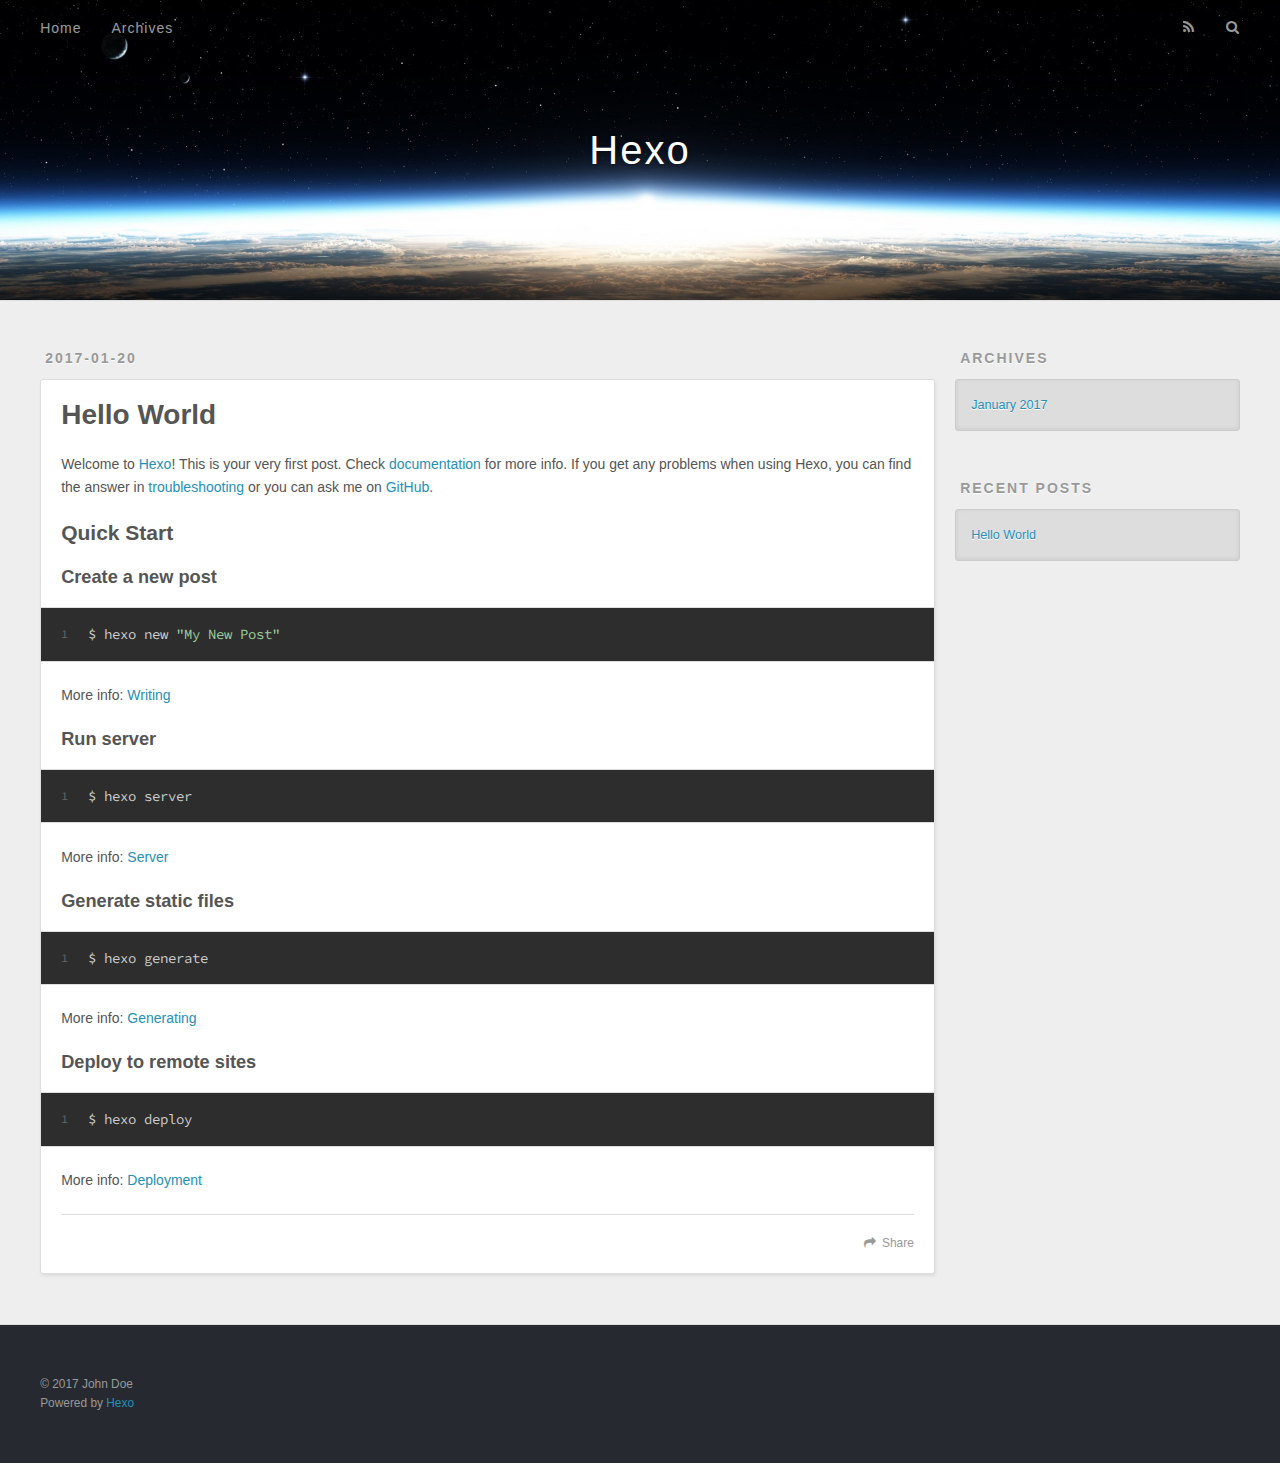
==== index.html @ fb6a8690 "Site updated: 2017-01-20 14:52:27" ====
<!DOCTYPE html>
<html>
<head>
  <meta charset="utf-8">
  
  <title>Hexo</title>
  <meta name="viewport" content="width=device-width, initial-scale=1, maximum-scale=1">
  <meta property="og:type" content="website">
<meta property="og:title" content="Hexo">
<meta property="og:url" content="http://yoursite.com/index.html">
<meta property="og:site_name" content="Hexo">
<meta name="twitter:card" content="summary">
<meta name="twitter:title" content="Hexo">
  
    <link rel="alternate" href="/atom.xml" title="Hexo" type="application/atom+xml">
  
  
    <link rel="icon" href="/favicon.png">
  
  
    <link href="//fonts.googleapis.com/css?family=Source+Code+Pro" rel="stylesheet" type="text/css">
  
  <link rel="stylesheet" href="/css/style.css">
  

</head>

<body>
  <div id="container">
    <div id="wrap">
      <header id="header">
  <div id="banner"></div>
  <div id="header-outer" class="outer">
    <div id="header-title" class="inner">
      <h1 id="logo-wrap">
        <a href="/" id="logo">Hexo</a>
      </h1>
      
    </div>
    <div id="header-inner" class="inner">
      <nav id="main-nav">
        <a id="main-nav-toggle" class="nav-icon"></a>
        
          <a class="main-nav-link" href="/">Home</a>
        
          <a class="main-nav-link" href="/archives">Archives</a>
        
      </nav>
      <nav id="sub-nav">
        
          <a id="nav-rss-link" class="nav-icon" href="/atom.xml" title="RSS Feed"></a>
        
        <a id="nav-search-btn" class="nav-icon" title="Search"></a>
      </nav>
      <div id="search-form-wrap">
        <form action="//google.com/search" method="get" accept-charset="UTF-8" class="search-form"><input type="search" name="q" results="0" class="search-form-input" placeholder="Search"><button type="submit" class="search-form-submit">&#xF002;</button><input type="hidden" name="sitesearch" value="http://yoursite.com"></form>
      </div>
    </div>
  </div>
</header>
      <div class="outer">
        <section id="main">
  
    <article id="post-hello-world" class="article article-type-post" itemscope itemprop="blogPost">
  <div class="article-meta">
    <a href="/2017/01/20/hello-world/" class="article-date">
  <time datetime="2017-01-20T06:03:12.612Z" itemprop="datePublished">2017-01-20</time>
</a>
    
  </div>
  <div class="article-inner">
    
    
      <header class="article-header">
        
  
    <h1 itemprop="name">
      <a class="article-title" href="/2017/01/20/hello-world/">Hello World</a>
    </h1>
  

      </header>
    
    <div class="article-entry" itemprop="articleBody">
      
        <p>Welcome to <a href="https://hexo.io/" target="_blank" rel="external">Hexo</a>! This is your very first post. Check <a href="https://hexo.io/docs/" target="_blank" rel="external">documentation</a> for more info. If you get any problems when using Hexo, you can find the answer in <a href="https://hexo.io/docs/troubleshooting.html" target="_blank" rel="external">troubleshooting</a> or you can ask me on <a href="https://github.com/hexojs/hexo/issues" target="_blank" rel="external">GitHub</a>.</p>
<h2 id="Quick-Start"><a href="#Quick-Start" class="headerlink" title="Quick Start"></a>Quick Start</h2><h3 id="Create-a-new-post"><a href="#Create-a-new-post" class="headerlink" title="Create a new post"></a>Create a new post</h3><figure class="highlight bash"><table><tr><td class="gutter"><pre><div class="line">1</div></pre></td><td class="code"><pre><div class="line">$ hexo new <span class="string">"My New Post"</span></div></pre></td></tr></table></figure>
<p>More info: <a href="https://hexo.io/docs/writing.html" target="_blank" rel="external">Writing</a></p>
<h3 id="Run-server"><a href="#Run-server" class="headerlink" title="Run server"></a>Run server</h3><figure class="highlight bash"><table><tr><td class="gutter"><pre><div class="line">1</div></pre></td><td class="code"><pre><div class="line">$ hexo server</div></pre></td></tr></table></figure>
<p>More info: <a href="https://hexo.io/docs/server.html" target="_blank" rel="external">Server</a></p>
<h3 id="Generate-static-files"><a href="#Generate-static-files" class="headerlink" title="Generate static files"></a>Generate static files</h3><figure class="highlight bash"><table><tr><td class="gutter"><pre><div class="line">1</div></pre></td><td class="code"><pre><div class="line">$ hexo generate</div></pre></td></tr></table></figure>
<p>More info: <a href="https://hexo.io/docs/generating.html" target="_blank" rel="external">Generating</a></p>
<h3 id="Deploy-to-remote-sites"><a href="#Deploy-to-remote-sites" class="headerlink" title="Deploy to remote sites"></a>Deploy to remote sites</h3><figure class="highlight bash"><table><tr><td class="gutter"><pre><div class="line">1</div></pre></td><td class="code"><pre><div class="line">$ hexo deploy</div></pre></td></tr></table></figure>
<p>More info: <a href="https://hexo.io/docs/deployment.html" target="_blank" rel="external">Deployment</a></p>

      
    </div>
    <footer class="article-footer">
      <a data-url="http://yoursite.com/2017/01/20/hello-world/" data-id="ciy5ej1p80000dcur8vrrbcws" class="article-share-link">Share</a>
      
      
    </footer>
  </div>
  
</article>


  

</section>
        
          <aside id="sidebar">
  
    

  
    

  
    
  
    
  <div class="widget-wrap">
    <h3 class="widget-title">Archives</h3>
    <div class="widget">
      <ul class="archive-list"><li class="archive-list-item"><a class="archive-list-link" href="/archives/2017/01/">January 2017</a></li></ul>
    </div>
  </div>


  
    
  <div class="widget-wrap">
    <h3 class="widget-title">Recent Posts</h3>
    <div class="widget">
      <ul>
        
          <li>
            <a href="/2017/01/20/hello-world/">Hello World</a>
          </li>
        
      </ul>
    </div>
  </div>

  
</aside>
        
      </div>
      <footer id="footer">
  
  <div class="outer">
    <div id="footer-info" class="inner">
      &copy; 2017 John Doe<br>
      Powered by <a href="http://hexo.io/" target="_blank">Hexo</a>
    </div>
  </div>
</footer>
    </div>
    <nav id="mobile-nav">
  
    <a href="/" class="mobile-nav-link">Home</a>
  
    <a href="/archives" class="mobile-nav-link">Archives</a>
  
</nav>
    

<script src="//ajax.googleapis.com/ajax/libs/jquery/2.0.3/jquery.min.js"></script>


  <link rel="stylesheet" href="/fancybox/jquery.fancybox.css">
  <script src="/fancybox/jquery.fancybox.pack.js"></script>


<script src="/js/script.js"></script>

  </div>
</body>
</html>
---- css/style.css ----
body {
  width: 100%;
}
body:before,
body:after {
  content: "";
  display: table;
}
body:after {
  clear: both;
}
html,
body,
div,
span,
applet,
object,
iframe,
h1,
h2,
h3,
h4,
h5,
h6,
p,
blockquote,
pre,
a,
abbr,
acronym,
address,
big,
cite,
code,
del,
dfn,
em,
img,
ins,
kbd,
q,
s,
samp,
small,
strike,
strong,
sub,
sup,
tt,
var,
dl,
dt,
dd,
ol,
ul,
li,
fieldset,
form,
label,
legend,
table,
caption,
tbody,
tfoot,
thead,
tr,
th,
td {
  margin: 0;
  padding: 0;
  border: 0;
  outline: 0;
  font-weight: inherit;
  font-style: inherit;
  font-family: inherit;
  font-size: 100%;
  vertical-align: baseline;
}
body {
  line-height: 1;
  color: #000;
  background: #fff;
}
ol,
ul {
  list-style: none;
}
table {
  border-collapse: separate;
  border-spacing: 0;
  vertical-align: middle;
}
caption,
th,
td {
  text-align: left;
  font-weight: normal;
  vertical-align: middle;
}
a img {
  border: none;
}
input,
button {
  margin: 0;
  padding: 0;
}
input::-moz-focus-inner,
button::-moz-focus-inner {
  border: 0;
  padding: 0;
}
@font-face {
  font-family: FontAwesome;
  font-style: normal;
  font-weight: normal;
  src: url("fonts/fontawesome-webfont.eot?v=#4.0.3");
  src: url("fonts/fontawesome-webfont.eot?#iefix&v=#4.0.3") format("embedded-opentype"), url("fonts/fontawesome-webfont.woff?v=#4.0.3") format("woff"), url("fonts/fontawesome-webfont.ttf?v=#4.0.3") format("truetype"), url("fonts/fontawesome-webfont.svg#fontawesomeregular?v=#4.0.3") format("svg");
}
html,
body,
#container {
  height: 100%;
}
body {
  background: #eee;
  font: 14px "Helvetica Neue", Helvetica, Arial, sans-serif;
  -webkit-text-size-adjust: 100%;
}
.outer {
  max-width: 1220px;
  margin: 0 auto;
  padding: 0 20px;
}
.outer:before,
.outer:after {
  content: "";
  display: table;
}
.outer:after {
  clear: both;
}
.inner {
  display: inline;
  float: left;
  width: 98.33333333333333%;
  margin: 0 0.833333333333333%;
}
.left,
.alignleft {
  float: left;
}
.right,
.alignright {
  float: right;
}
.clear {
  clear: both;
}
#container {
  position: relative;
}
.mobile-nav-on {
  overflow: hidden;
}
#wrap {
  height: 100%;
  width: 100%;
  position: absolute;
  top: 0;
  left: 0;
  -webkit-transition: 0.2s ease-out;
  -moz-transition: 0.2s ease-out;
  -ms-transition: 0.2s ease-out;
  transition: 0.2s ease-out;
  z-index: 1;
  background: #eee;
}
.mobile-nav-on #wrap {
  left: 280px;
}
@media screen and (min-width: 768px) {
  #main {
    display: inline;
    float: left;
    width: 73.33333333333333%;
    margin: 0 0.833333333333333%;
  }
}
.article-date,
.article-category-link,
.archive-year,
.widget-title {
  text-decoration: none;
  text-transform: uppercase;
  letter-spacing: 2px;
  color: #999;
  margin-bottom: 1em;
  margin-left: 5px;
  line-height: 1em;
  text-shadow: 0 1px #fff;
  font-weight: bold;
}
.article-inner,
.archive-article-inner {
  background: #fff;
  -webkit-box-shadow: 1px 2px 3px #ddd;
  box-shadow: 1px 2px 3px #ddd;
  border: 1px solid #ddd;
  border-radius: 3px;
}
.article-entry h1,
.widget h1 {
  font-size: 2em;
}
.article-entry h2,
.widget h2 {
  font-size: 1.5em;
}
.article-entry h3,
.widget h3 {
  font-size: 1.3em;
}
.article-entry h4,
.widget h4 {
  font-size: 1.2em;
}
.article-entry h5,
.widget h5 {
  font-size: 1em;
}
.article-entry h6,
.widget h6 {
  font-size: 1em;
  color: #999;
}
.article-entry hr,
.widget hr {
  border: 1px dashed #ddd;
}
.article-entry strong,
.widget strong {
  font-weight: bold;
}
.article-entry em,
.widget em,
.article-entry cite,
.widget cite {
  font-style: italic;
}
.article-entry sup,
.widget sup,
.article-entry sub,
.widget sub {
  font-size: 0.75em;
  line-height: 0;
  position: relative;
  vertical-align: baseline;
}
.article-entry sup,
.widget sup {
  top: -0.5em;
}
.article-entry sub,
.widget sub {
  bottom: -0.2em;
}
.article-entry small,
.widget small {
  font-size: 0.85em;
}
.article-entry acronym,
.widget acronym,
.article-entry abbr,
.widget abbr {
  border-bottom: 1px dotted;
}
.article-entry ul,
.widget ul,
.article-entry ol,
.widget ol,
.article-entry dl,
.widget dl {
  margin: 0 20px;
  line-height: 1.6em;
}
.article-entry ul ul,
.widget ul ul,
.article-entry ol ul,
.widget ol ul,
.article-entry ul ol,
.widget ul ol,
.article-entry ol ol,
.widget ol ol {
  margin-top: 0;
  margin-bottom: 0;
}
.article-entry ul,
.widget ul {
  list-style: disc;
}
.article-entry ol,
.widget ol {
  list-style: decimal;
}
.article-entry dt,
.widget dt {
  font-weight: bold;
}
#header {
  height: 300px;
  position: relative;
  border-bottom: 1px solid #ddd;
}
#header:before,
#header:after {
  content: "";
  position: absolute;
  left: 0;
  right: 0;
  height: 40px;
}
#header:before {
  top: 0;
  background: -webkit-linear-gradient(rgba(0,0,0,0.2), transparent);
  background: -moz-linear-gradient(rgba(0,0,0,0.2), transparent);
  background: -ms-linear-gradient(rgba(0,0,0,0.2), transparent);
  background: linear-gradient(rgba(0,0,0,0.2), transparent);
}
#header:after {
  bottom: 0;
  background: -webkit-linear-gradient(transparent, rgba(0,0,0,0.2));
  background: -moz-linear-gradient(transparent, rgba(0,0,0,0.2));
  background: -ms-linear-gradient(transparent, rgba(0,0,0,0.2));
  background: linear-gradient(transparent, rgba(0,0,0,0.2));
}
#header-outer {
  height: 100%;
  position: relative;
}
#header-inner {
  position: relative;
  overflow: hidden;
}
#banner {
  position: absolute;
  top: 0;
  left: 0;
  width: 100%;
  height: 100%;
  background: url("images/banner.jpg") center #000;
  -webkit-background-size: cover;
  -moz-background-size: cover;
  background-size: cover;
  z-index: -1;
}
#header-title {
  text-align: center;
  height: 40px;
  position: absolute;
  top: 50%;
  left: 0;
  margin-top: -20px;
}
#logo,
#subtitle {
  text-decoration: none;
  color: #fff;
  font-weight: 300;
  text-shadow: 0 1px 4px rgba(0,0,0,0.3);
}
#logo {
  font-size: 40px;
  line-height: 40px;
  letter-spacing: 2px;
}
#subtitle {
  font-size: 16px;
  line-height: 16px;
  letter-spacing: 1px;
}
#subtitle-wrap {
  margin-top: 16px;
}
#main-nav {
  float: left;
  margin-left: -15px;
}
.nav-icon,
.main-nav-link {
  float: left;
  color: #fff;
  opacity: 0.6;
  text-decoration: none;
  text-shadow: 0 1px rgba(0,0,0,0.2);
  -webkit-transition: opacity 0.2s;
  -moz-transition: opacity 0.2s;
  -ms-transition: opacity 0.2s;
  transition: opacity 0.2s;
  display: block;
  padding: 20px 15px;
}
.nav-icon:hover,
.main-nav-link:hover {
  opacity: 1;
}
.nav-icon {
  font-family: FontAwesome;
  text-align: center;
  font-size: 14px;
  width: 14px;
  height: 14px;
  padding: 20px 15px;
  position: relative;
  cursor: pointer;
}
.main-nav-link {
  font-weight: 300;
  letter-spacing: 1px;
}
@media screen and (max-width: 479px) {
  .main-nav-link {
    display: none;
  }
}
#main-nav-toggle {
  display: none;
}
#main-nav-toggle:before {
  content: "\f0c9";
}
@media screen and (max-width: 479px) {
  #main-nav-toggle {
    display: block;
  }
}
#sub-nav {
  float: right;
  margin-right: -15px;
}
#nav-rss-link:before {
  content: "\f09e";
}
#nav-search-btn:before {
  content: "\f002";
}
#search-form-wrap {
  position: absolute;
  top: 15px;
  width: 150px;
  height: 30px;
  right: -150px;
  opacity: 0;
  -webkit-transition: 0.2s ease-out;
  -moz-transition: 0.2s ease-out;
  -ms-transition: 0.2s ease-out;
  transition: 0.2s ease-out;
}
#search-form-wrap.on {
  opacity: 1;
  right: 0;
}
@media screen and (max-width: 479px) {
  #search-form-wrap {
    width: 100%;
    right: -100%;
  }
}
.search-form {
  position: absolute;
  top: 0;
  left: 0;
  right: 0;
  background: #fff;
  padding: 5px 15px;
  border-radius: 15px;
  -webkit-box-shadow: 0 0 10px rgba(0,0,0,0.3);
  box-shadow: 0 0 10px rgba(0,0,0,0.3);
}
.search-form-input {
  border: none;
  background: none;
  color: #555;
  width: 100%;
  font: 13px "Helvetica Neue", Helvetica, Arial, sans-serif;
  outline: none;
}
.search-form-input::-webkit-search-results-decoration,
.search-form-input::-webkit-search-cancel-button {
  -webkit-appearance: none;
}
.search-form-submit {
  position: absolute;
  top: 50%;
  right: 10px;
  margin-top: -7px;
  font: 13px FontAwesome;
  border: none;
  background: none;
  color: #bbb;
  cursor: pointer;
}
.search-form-submit:hover,
.search-form-submit:focus {
  color: #777;
}
.article {
  margin: 50px 0;
}
.article-inner {
  overflow: hidden;
}
.article-meta:before,
.article-meta:after {
  content: "";
  display: table;
}
.article-meta:after {
  clear: both;
}
.article-date {
  float: left;
}
.article-category {
  float: left;
  line-height: 1em;
  color: #ccc;
  text-shadow: 0 1px #fff;
  margin-left: 8px;
}
.article-category:before {
  content: "\2022";
}
.article-category-link {
  margin: 0 12px 1em;
}
.article-header {
  padding: 20px 20px 0;
}
.article-title {
  text-decoration: none;
  font-size: 2em;
  font-weight: bold;
  color: #555;
  line-height: 1.1em;
  -webkit-transition: color 0.2s;
  -moz-transition: color 0.2s;
  -ms-transition: color 0.2s;
  transition: color 0.2s;
}
a.article-title:hover {
  color: #258fb8;
}
.article-entry {
  color: #555;
  padding: 0 20px;
}
.article-entry:before,
.article-entry:after {
  content: "";
  display: table;
}
.article-entry:after {
  clear: both;
}
.article-entry p,
.article-entry table {
  line-height: 1.6em;
  margin: 1.6em 0;
}
.article-entry h1,
.article-entry h2,
.article-entry h3,
.article-entry h4,
.article-entry h5,
.article-entry h6 {
  font-weight: bold;
}
.article-entry h1,
.article-entry h2,
.article-entry h3,
.article-entry h4,
.article-entry h5,
.article-entry h6 {
  line-height: 1.1em;
  margin: 1.1em 0;
}
.article-entry a {
  color: #258fb8;
  text-decoration: none;
}
.article-entry a:hover {
  text-decoration: underline;
}
.article-entry ul,
.article-entry ol,
.article-entry dl {
  margin-top: 1.6em;
  margin-bottom: 1.6em;
}
.article-entry img,
.article-entry video {
  max-width: 100%;
  height: auto;
  display: block;
  margin: auto;
}
.article-entry iframe {
  border: none;
}
.article-entry table {
  width: 100%;
  border-collapse: collapse;
  border-spacing: 0;
}
.article-entry th {
  font-weight: bold;
  border-bottom: 3px solid #ddd;
  padding-bottom: 0.5em;
}
.article-entry td {
  border-bottom: 1px solid #ddd;
  padding: 10px 0;
}
.article-entry blockquote {
  font-family: Georgia, "Times New Roman", serif;
  font-size: 1.4em;
  margin: 1.6em 20px;
  text-align: center;
}
.article-entry blockquote footer {
  font-size: 14px;
  margin: 1.6em 0;
  font-family: "Helvetica Neue", Helvetica, Arial, sans-serif;
}
.article-entry blockquote footer cite:before {
  content: "—";
  padding: 0 0.5em;
}
.article-entry .pullquote {
  text-align: left;
  width: 45%;
  margin: 0;
}
.article-entry .pullquote.left {
  margin-left: 0.5em;
  margin-right: 1em;
}
.article-entry .pullquote.right {
  margin-right: 0.5em;
  margin-left: 1em;
}
.article-entry .caption {
  color: #999;
  display: block;
  font-size: 0.9em;
  margin-top: 0.5em;
  position: relative;
  text-align: center;
}
.article-entry .video-container {
  position: relative;
  padding-top: 56.25%;
  height: 0;
  overflow: hidden;
}
.article-entry .video-container iframe,
.article-entry .video-container object,
.article-entry .video-container embed {
  position: absolute;
  top: 0;
  left: 0;
  width: 100%;
  height: 100%;
  margin-top: 0;
}
.article-more-link a {
  display: inline-block;
  line-height: 1em;
  padding: 6px 15px;
  border-radius: 15px;
  background: #eee;
  color: #999;
  text-shadow: 0 1px #fff;
  text-decoration: none;
}
.article-more-link a:hover {
  background: #258fb8;
  color: #fff;
  text-decoration: none;
  text-shadow: 0 1px #1e7293;
}
.article-footer {
  font-size: 0.85em;
  line-height: 1.6em;
  border-top: 1px solid #ddd;
  padding-top: 1.6em;
  margin: 0 20px 20px;
}
.article-footer:before,
.article-footer:after {
  content: "";
  display: table;
}
.article-footer:after {
  clear: both;
}
.article-footer a {
  color: #999;
  text-decoration: none;
}
.article-footer a:hover {
  color: #555;
}
.article-tag-list-item {
  float: left;
  margin-right: 10px;
}
.article-tag-list-link:before {
  content: "#";
}
.article-comment-link {
  float: right;
}
.article-comment-link:before {
  content: "\f075";
  font-family: FontAwesome;
  padding-right: 8px;
}
.article-share-link {
  cursor: pointer;
  float: right;
  margin-left: 20px;
}
.article-share-link:before {
  content: "\f064";
  font-family: FontAwesome;
  padding-right: 6px;
}
#article-nav {
  position: relative;
}
#article-nav:before,
#article-nav:after {
  content: "";
  display: table;
}
#article-nav:after {
  clear: both;
}
@media screen and (min-width: 768px) {
  #article-nav {
    margin: 50px 0;
  }
  #article-nav:before {
    width: 8px;
    height: 8px;
    position: absolute;
    top: 50%;
    left: 50%;
    margin-top: -4px;
    margin-left: -4px;
    content: "";
    border-radius: 50%;
    background: #ddd;
    -webkit-box-shadow: 0 1px 2px #fff;
    box-shadow: 0 1px 2px #fff;
  }
}
.article-nav-link-wrap {
  text-decoration: none;
  text-shadow: 0 1px #fff;
  color: #999;
  -webkit-box-sizing: border-box;
  -moz-box-sizing: border-box;
  box-sizing: border-box;
  margin-top: 50px;
  text-align: center;
  display: block;
}
.article-nav-link-wrap:hover {
  color: #555;
}
@media screen and (min-width: 768px) {
  .article-nav-link-wrap {
    width: 50%;
    margin-top: 0;
  }
}
@media screen and (min-width: 768px) {
  #article-nav-newer {
    float: left;
    text-align: right;
    padding-right: 20px;
  }
}
@media screen and (min-width: 768px) {
  #article-nav-older {
    float: right;
    text-align: left;
    padding-left: 20px;
  }
}
.article-nav-caption {
  text-transform: uppercase;
  letter-spacing: 2px;
  color: #ddd;
  line-height: 1em;
  font-weight: bold;
}
#article-nav-newer .article-nav-caption {
  margin-right: -2px;
}
.article-nav-title {
  font-size: 0.85em;
  line-height: 1.6em;
  margin-top: 0.5em;
}
.article-share-box {
  position: absolute;
  display: none;
  background: #fff;
  -webkit-box-shadow: 1px 2px 10px rgba(0,0,0,0.2);
  box-shadow: 1px 2px 10px rgba(0,0,0,0.2);
  border-radius: 3px;
  margin-left: -145px;
  overflow: hidden;
  z-index: 1;
}
.article-share-box.on {
  display: block;
}
.article-share-input {
  width: 100%;
  background: none;
  -webkit-box-sizing: border-box;
  -moz-box-sizing: border-box;
  box-sizing: border-box;
  font: 14px "Helvetica Neue", Helvetica, Arial, sans-serif;
  padding: 0 15px;
  color: #555;
  outline: none;
  border: 1px solid #ddd;
  border-radius: 3px 3px 0 0;
  height: 36px;
  line-height: 36px;
}
.article-share-links {
  background: #eee;
}
.article-share-links:before,
.article-share-links:after {
  content: "";
  display: table;
}
.article-share-links:after {
  clear: both;
}
.article-share-twitter,
.article-share-facebook,
.article-share-pinterest,
.article-share-google {
  width: 50px;
  height: 36px;
  display: block;
  float: left;
  position: relative;
  color: #999;
  text-shadow: 0 1px #fff;
}
.article-share-twitter:before,
.article-share-facebook:before,
.article-share-pinterest:before,
.article-share-google:before {
  font-size: 20px;
  font-family: FontAwesome;
  width: 20px;
  height: 20px;
  position: absolute;
  top: 50%;
  left: 50%;
  margin-top: -10px;
  margin-left: -10px;
  text-align: center;
}
.article-share-twitter:hover,
.article-share-facebook:hover,
.article-share-pinterest:hover,
.article-share-google:hover {
  color: #fff;
}
.article-share-twitter:before {
  content: "\f099";
}
.article-share-twitter:hover {
  background: #00aced;
  text-shadow: 0 1px #008abe;
}
.article-share-facebook:before {
  content: "\f09a";
}
.article-share-facebook:hover {
  background: #3b5998;
  text-shadow: 0 1px #2f477a;
}
.article-share-pinterest:before {
  content: "\f0d2";
}
.article-share-pinterest:hover {
  background: #cb2027;
  text-shadow: 0 1px #a21a1f;
}
.article-share-google:before {
  content: "\f0d5";
}
.article-share-google:hover {
  background: #dd4b39;
  text-shadow: 0 1px #be3221;
}
.article-gallery {
  background: #000;
  position: relative;
}
.article-gallery-photos {
  position: relative;
  overflow: hidden;
}
.article-gallery-img {
  display: none;
  max-width: 100%;
}
.article-gallery-img:first-child {
  display: block;
}
.article-gallery-img.loaded {
  position: absolute;
  display: block;
}
.article-gallery-img img {
  display: block;
  max-width: 100%;
  margin: 0 auto;
}
#comments {
  background: #fff;
  -webkit-box-shadow: 1px 2px 3px #ddd;
  box-shadow: 1px 2px 3px #ddd;
  padding: 20px;
  border: 1px solid #ddd;
  border-radius: 3px;
  margin: 50px 0;
}
#comments a {
  color: #258fb8;
}
.archives-wrap {
  margin: 50px 0;
}
.archives:before,
.archives:after {
  content: "";
  display: table;
}
.archives:after {
  clear: both;
}
.archive-year-wrap {
  margin-bottom: 1em;
}
.archives {
  -webkit-column-gap: 10px;
  -moz-column-gap: 10px;
  column-gap: 10px;
}
@media screen and (min-width: 480px) and (max-width: 767px) {
  .archives {
    -webkit-column-count: 2;
    -moz-column-count: 2;
    column-count: 2;
  }
}
@media screen and (min-width: 768px) {
  .archives {
    -webkit-column-count: 3;
    -moz-column-count: 3;
    column-count: 3;
  }
}
.archive-article {
  -webkit-column-break-inside: avoid;
  page-break-inside: avoid;
  overflow: hidden;
  break-inside: avoid-column;
}
.archive-article-inner {
  padding: 10px;
  margin-bottom: 15px;
}
.archive-article-title {
  text-decoration: none;
  font-weight: bold;
  color: #555;
  -webkit-transition: color 0.2s;
  -moz-transition: color 0.2s;
  -ms-transition: color 0.2s;
  transition: color 0.2s;
  line-height: 1.6em;
}
.archive-article-title:hover {
  color: #258fb8;
}
.archive-article-footer {
  margin-top: 1em;
}
.archive-article-date {
  color: #999;
  text-decoration: none;
  font-size: 0.85em;
  line-height: 1em;
  margin-bottom: 0.5em;
  display: block;
}
#page-nav {
  margin: 50px auto;
  background: #fff;
  -webkit-box-shadow: 1px 2px 3px #ddd;
  box-shadow: 1px 2px 3px #ddd;
  border: 1px solid #ddd;
  border-radius: 3px;
  text-align: center;
  color: #999;
  overflow: hidden;
}
#page-nav:before,
#page-nav:after {
  content: "";
  display: table;
}
#page-nav:after {
  clear: both;
}
#page-nav a,
#page-nav span {
  padding: 10px 20px;
  line-height: 1;
  height: 2ex;
}
#page-nav a {
  color: #999;
  text-decoration: none;
}
#page-nav a:hover {
  background: #999;
  color: #fff;
}
#page-nav .prev {
  float: left;
}
#page-nav .next {
  float: right;
}
#page-nav .page-number {
  display: inline-block;
}
@media screen and (max-width: 479px) {
  #page-nav .page-number {
    display: none;
  }
}
#page-nav .current {
  color: #555;
  font-weight: bold;
}
#page-nav .space {
  color: #ddd;
}
#footer {
  background: #262a30;
  padding: 50px 0;
  border-top: 1px solid #ddd;
  color: #999;
}
#footer a {
  color: #258fb8;
  text-decoration: none;
}
#footer a:hover {
  text-decoration: underline;
}
#footer-info {
  line-height: 1.6em;
  font-size: 0.85em;
}
.article-entry pre,
.article-entry .highlight {
  background: #2d2d2d;
  margin: 0 -20px;
  padding: 15px 20px;
  border-style: solid;
  border-color: #ddd;
  border-width: 1px 0;
  overflow: auto;
  color: #ccc;
  line-height: 22.400000000000002px;
}
.article-entry .highlight .gutter pre,
.article-entry .gist .gist-file .gist-data .line-numbers {
  color: #666;
  font-size: 0.85em;
}
.article-entry pre,
.article-entry code {
  font-family: "Source Code Pro", Consolas, Monaco, Menlo, Consolas, monospace;
}
.article-entry code {
  background: #eee;
  text-shadow: 0 1px #fff;
  padding: 0 0.3em;
}
.article-entry pre code {
  background: none;
  text-shadow: none;
  padding: 0;
}
.article-entry .highlight pre {
  border: none;
  margin: 0;
  padding: 0;
}
.article-entry .highlight table {
  margin: 0;
  width: auto;
}
.article-entry .highlight td {
  border: none;
  padding: 0;
}
.article-entry .highlight figcaption {
  font-size: 0.85em;
  color: #999;
  line-height: 1em;
  margin-bottom: 1em;
}
.article-entry .highlight figcaption:before,
.article-entry .highlight figcaption:after {
  content: "";
  display: table;
}
.article-entry .highlight figcaption:after {
  clear: both;
}
.article-entry .highlight figcaption a {
  float: right;
}
.article-entry .highlight .gutter pre {
  text-align: right;
  padding-right: 20px;
}
.article-entry .highlight .line {
  height: 22.400000000000002px;
}
.article-entry .highlight .line.marked {
  background: #515151;
}
.article-entry .gist {
  margin: 0 -20px;
  border-style: solid;
  border-color: #ddd;
  border-width: 1px 0;
  background: #2d2d2d;
  padding: 15px 20px 15px 0;
}
.article-entry .gist .gist-file {
  border: none;
  font-family: "Source Code Pro", Consolas, Monaco, Menlo, Consolas, monospace;
  margin: 0;
}
.article-entry .gist .gist-file .gist-data {
  background: none;
  border: none;
}
.article-entry .gist .gist-file .gist-data .line-numbers {
  background: none;
  border: none;
  padding: 0 20px 0 0;
}
.article-entry .gist .gist-file .gist-data .line-data {
  padding: 0 !important;
}
.article-entry .gist .gist-file .highlight {
  margin: 0;
  padding: 0;
  border: none;
}
.article-entry .gist .gist-file .gist-meta {
  background: #2d2d2d;
  color: #999;
  font: 0.85em "Helvetica Neue", Helvetica, Arial, sans-serif;
  text-shadow: 0 0;
  padding: 0;
  margin-top: 1em;
  margin-left: 20px;
}
.article-entry .gist .gist-file .gist-meta a {
  color: #258fb8;
  font-weight: normal;
}
.article-entry .gist .gist-file .gist-meta a:hover {
  text-decoration: underline;
}
pre .comment,
pre .title {
  color: #999;
}
pre .variable,
pre .attribute,
pre .tag,
pre .regexp,
pre .ruby .constant,
pre .xml .tag .title,
pre .xml .pi,
pre .xml .doctype,
pre .html .doctype,
pre .css .id,
pre .css .class,
pre .css .pseudo {
  color: #f2777a;
}
pre .number,
pre .preprocessor,
pre .built_in,
pre .literal,
pre .params,
pre .constant {
  color: #f99157;
}
pre .class,
pre .ruby .class .title,
pre .css .rules .attribute {
  color: #9c9;
}
pre .string,
pre .value,
pre .inheritance,
pre .header,
pre .ruby .symbol,
pre .xml .cdata {
  color: #9c9;
}
pre .css .hexcolor {
  color: #6cc;
}
pre .function,
pre .python .decorator,
pre .python .title,
pre .ruby .function .title,
pre .ruby .title .keyword,
pre .perl .sub,
pre .javascript .title,
pre .coffeescript .title {
  color: #69c;
}
pre .keyword,
pre .javascript .function {
  color: #c9c;
}
@media screen and (max-width: 479px) {
  #mobile-nav {
    position: absolute;
    top: 0;
    left: 0;
    width: 280px;
    height: 100%;
    background: #191919;
    border-right: 1px solid #fff;
  }
}
@media screen and (max-width: 479px) {
  .mobile-nav-link {
    display: block;
    color: #999;
    text-decoration: none;
    padding: 15px 20px;
    font-weight: bold;
  }
  .mobile-nav-link:hover {
    color: #fff;
  }
}
@media screen and (min-width: 768px) {
  #sidebar {
    display: inline;
    float: left;
    width: 23.333333333333332%;
    margin: 0 0.833333333333333%;
  }
}
.widget-wrap {
  margin: 50px 0;
}
.widget {
  color: #777;
  text-shadow: 0 1px #fff;
  background: #ddd;
  -webkit-box-shadow: 0 -1px 4px #ccc inset;
  box-shadow: 0 -1px 4px #ccc inset;
  border: 1px solid #ccc;
  padding: 15px;
  border-radius: 3px;
}
.widget a {
  color: #258fb8;
  text-decoration: none;
}
.widget a:hover {
  text-decoration: underline;
}
.widget ul ul,
.widget ol ul,
.widget dl ul,
.widget ul ol,
.widget ol ol,
.widget dl ol,
.widget ul dl,
.widget ol dl,
.widget dl dl {
  margin-left: 15px;
  list-style: disc;
}
.widget {
  line-height: 1.6em;
  word-wrap: break-word;
  font-size: 0.9em;
}
.widget ul,
.widget ol {
  list-style: none;
  margin: 0;
}
.widget ul ul,
.widget ol ul,
.widget ul ol,
.widget ol ol {
  margin: 0 20px;
}
.widget ul ul,
.widget ol ul {
  list-style: disc;
}
.widget ul ol,
.widget ol ol {
  list-style: decimal;
}
.category-list-count,
.tag-list-count,
.archive-list-count {
  padding-left: 5px;
  color: #999;
  font-size: 0.85em;
}
.category-list-count:before,
.tag-list-count:before,
.archive-list-count:before {
  content: "(";
}
.category-list-count:after,
.tag-list-count:after,
.archive-list-count:after {
  content: ")";
}
.tagcloud a {
  margin-right: 5px;
  display: inline-block;
}
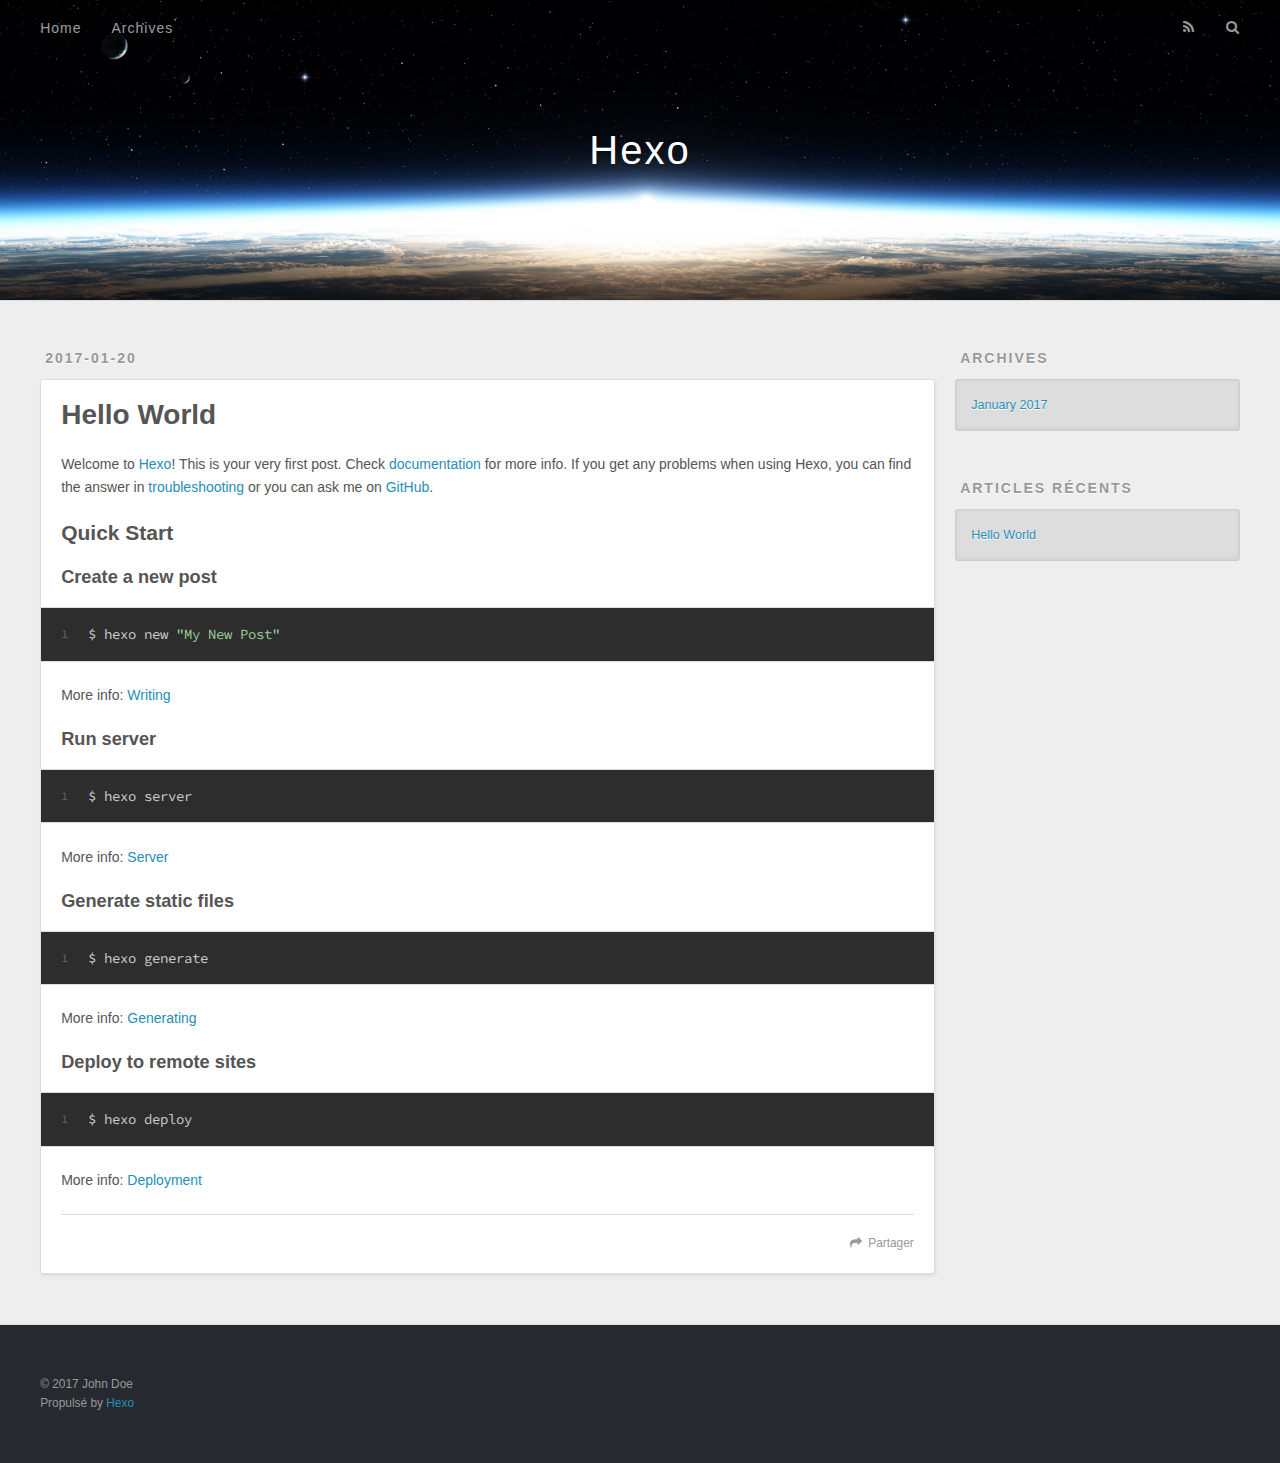
==== commit ee660955: "Site updated: 2017-01-20 14:55:27" ====
--- a/index.html
+++ b/index.html
@@ -48,9 +48,9 @@
       </nav>
       <nav id="sub-nav">
         
-          <a id="nav-rss-link" class="nav-icon" href="/atom.xml" title="RSS Feed"></a>
+          <a id="nav-rss-link" class="nav-icon" href="/atom.xml" title="Flux RSS"></a>
         
-        <a id="nav-search-btn" class="nav-icon" title="Search"></a>
+        <a id="nav-search-btn" class="nav-icon" title="Rechercher"></a>
       </nav>
       <div id="search-form-wrap">
         <form action="//google.com/search" method="get" accept-charset="UTF-8" class="search-form"><input type="search" name="q" results="0" class="search-form-input" placeholder="Search"><button type="submit" class="search-form-submit">&#xF002;</button><input type="hidden" name="sitesearch" value="http://yoursite.com"></form>
@@ -96,7 +96,7 @@
       
     </div>
     <footer class="article-footer">
-      <a data-url="http://yoursite.com/2017/01/20/hello-world/" data-id="ciy5ej1p80000dcur8vrrbcws" class="article-share-link">Share</a>
+      <a data-url="http://yoursite.com/2017/01/20/hello-world/" data-id="ciy5ej1p80000dcur8vrrbcws" class="article-share-link">Partager</a>
       
       
     </footer>
@@ -131,7 +131,7 @@
   
     
   <div class="widget-wrap">
-    <h3 class="widget-title">Recent Posts</h3>
+    <h3 class="widget-title">Articles récents</h3>
     <div class="widget">
       <ul>
         
@@ -152,7 +152,7 @@
   <div class="outer">
     <div id="footer-info" class="inner">
       &copy; 2017 John Doe<br>
-      Powered by <a href="http://hexo.io/" target="_blank">Hexo</a>
+      Propulsé by <a href="http://hexo.io/" target="_blank">Hexo</a>
     </div>
   </div>
 </footer>
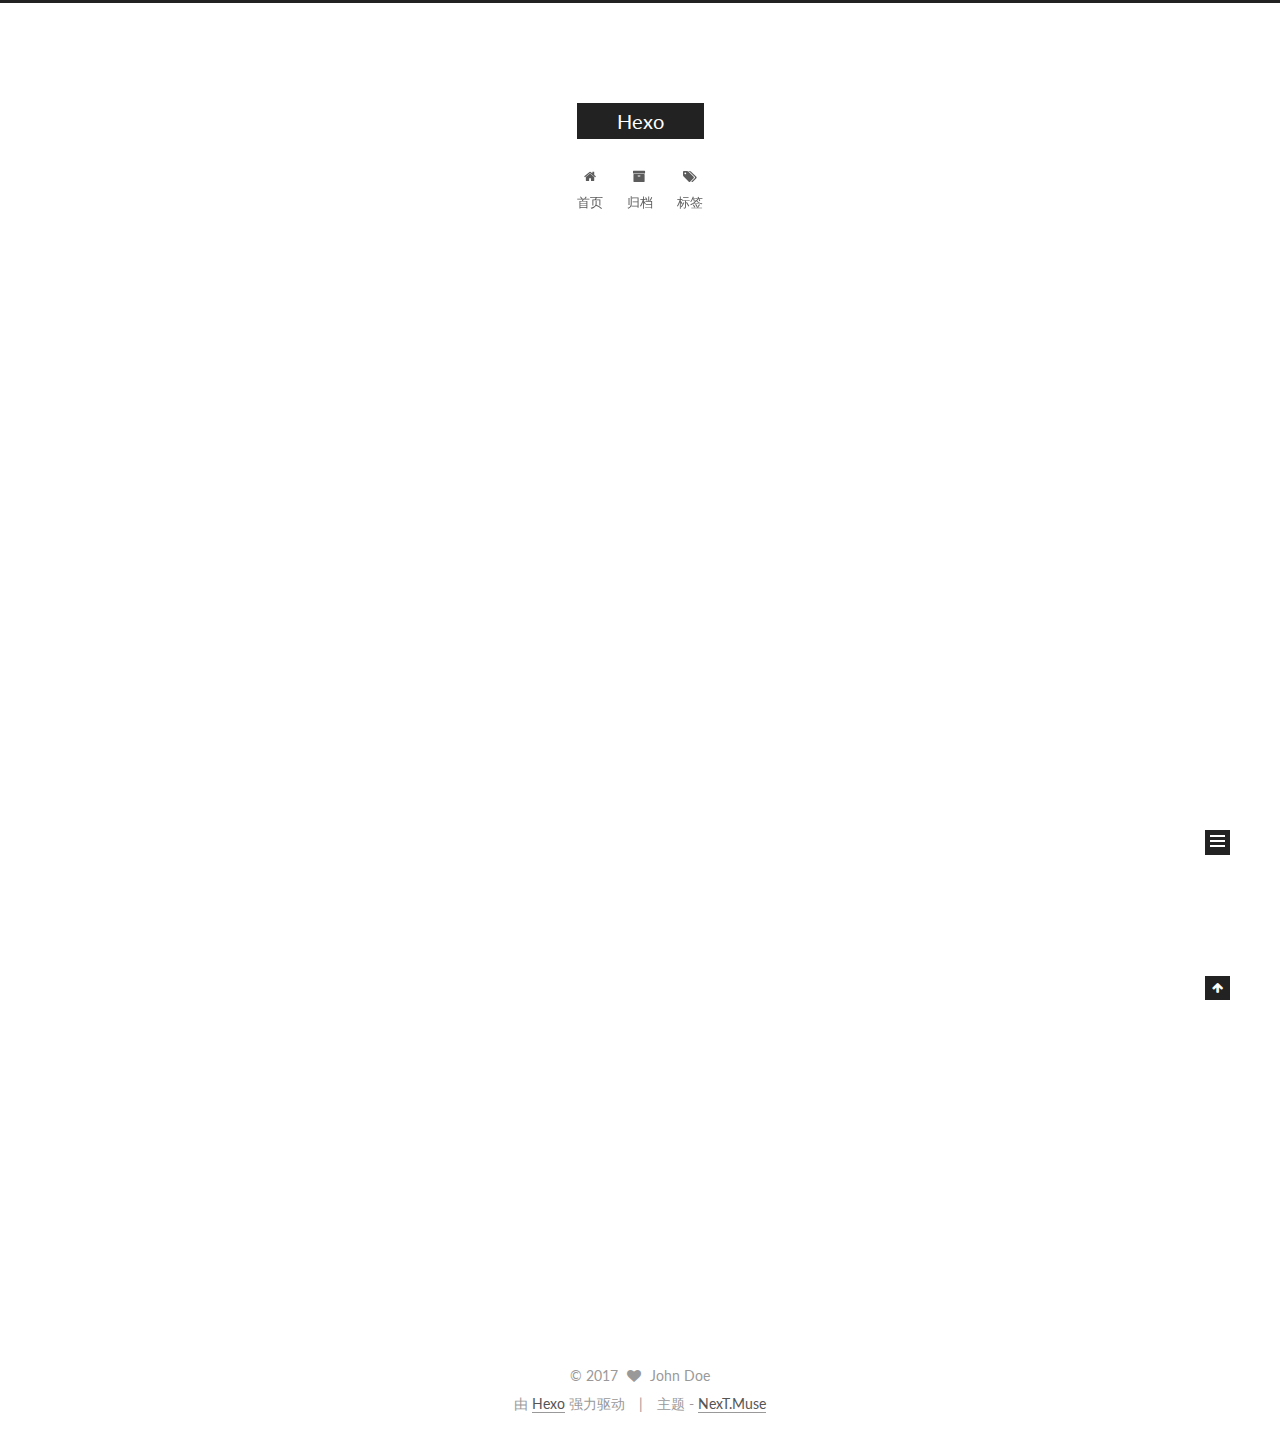
==== commit 639922e1: "Site updated: 2017-01-20 16:16:22" ====
--- a/index.html
+++ b/index.html
@@ -1,89 +1,324 @@
-<!DOCTYPE html>
-<html>
+<!doctype html>
+
+
+
+  
+
+
+<html class="theme-next muse use-motion" lang="zh-Hans">
 <head>
-  <meta charset="utf-8">
-  
-  <title>Hexo</title>
-  <meta name="viewport" content="width=device-width, initial-scale=1, maximum-scale=1">
-  <meta property="og:type" content="website">
+  <meta charset="UTF-8"/>
+<meta http-equiv="X-UA-Compatible" content="IE=edge" />
+<meta name="viewport" content="width=device-width, initial-scale=1, maximum-scale=1"/>
+
+
+
+<meta http-equiv="Cache-Control" content="no-transform" />
+<meta http-equiv="Cache-Control" content="no-siteapp" />
+
+
+
+
+
+
+
+
+
+
+
+
+  
+  
+  <link href="/lib/fancybox/source/jquery.fancybox.css?v=2.1.5" rel="stylesheet" type="text/css" />
+
+
+
+
+  
+  
+  
+  
+
+  
+    
+    
+  
+
+  
+
+  
+
+  
+
+  
+
+  
+    
+    
+    <link href="//fonts.googleapis.com/css?family=Lato:300,300italic,400,400italic,700,700italic&subset=latin,latin-ext" rel="stylesheet" type="text/css">
+  
+
+
+
+
+
+
+<link href="/lib/font-awesome/css/font-awesome.min.css?v=4.6.2" rel="stylesheet" type="text/css" />
+
+<link href="/css/main.css?v=5.1.0" rel="stylesheet" type="text/css" />
+
+
+  <meta name="keywords" content="Hexo, NexT" />
+
+
+
+
+
+
+
+
+  <link rel="shortcut icon" type="image/x-icon" href="/favicon.ico?v=5.1.0" />
+
+
+
+
+
+
+<meta property="og:type" content="website">
 <meta property="og:title" content="Hexo">
 <meta property="og:url" content="http://yoursite.com/index.html">
 <meta property="og:site_name" content="Hexo">
 <meta name="twitter:card" content="summary">
 <meta name="twitter:title" content="Hexo">
-  
-    <link rel="alternate" href="/atom.xml" title="Hexo" type="application/atom+xml">
-  
-  
-    <link rel="icon" href="/favicon.png">
-  
-  
-    <link href="//fonts.googleapis.com/css?family=Source+Code+Pro" rel="stylesheet" type="text/css">
-  
-  <link rel="stylesheet" href="/css/style.css">
-  
-
+
+
+
+<script type="text/javascript" id="hexo.configurations">
+  var NexT = window.NexT || {};
+  var CONFIG = {
+    root: '/',
+    scheme: 'Muse',
+    sidebar: {"position":"left","display":"post"},
+    fancybox: true,
+    motion: true,
+    duoshuo: {
+      userId: '0',
+      author: '博主'
+    },
+    algolia: {
+      applicationID: '',
+      apiKey: '',
+      indexName: '',
+      hits: {"per_page":10},
+      labels: {"input_placeholder":"Search for Posts","hits_empty":"We didn't find any results for the search: ${query}","hits_stats":"${hits} results found in ${time} ms"}
+    }
+  };
+</script>
+
+
+
+  <link rel="canonical" href="http://yoursite.com/"/>
+
+
+
+
+
+  <title> Hexo </title>
 </head>
 
-<body>
-  <div id="container">
-    <div id="wrap">
-      <header id="header">
-  <div id="banner"></div>
-  <div id="header-outer" class="outer">
-    <div id="header-title" class="inner">
-      <h1 id="logo-wrap">
-        <a href="/" id="logo">Hexo</a>
-      </h1>
-      
-    </div>
-    <div id="header-inner" class="inner">
-      <nav id="main-nav">
-        <a id="main-nav-toggle" class="nav-icon"></a>
-        
-          <a class="main-nav-link" href="/">Home</a>
-        
-          <a class="main-nav-link" href="/archives">Archives</a>
-        
-      </nav>
-      <nav id="sub-nav">
-        
-          <a id="nav-rss-link" class="nav-icon" href="/atom.xml" title="Flux RSS"></a>
-        
-        <a id="nav-search-btn" class="nav-icon" title="Rechercher"></a>
-      </nav>
-      <div id="search-form-wrap">
-        <form action="//google.com/search" method="get" accept-charset="UTF-8" class="search-form"><input type="search" name="q" results="0" class="search-form-input" placeholder="Search"><button type="submit" class="search-form-submit">&#xF002;</button><input type="hidden" name="sitesearch" value="http://yoursite.com"></form>
-      </div>
-    </div>
+<body itemscope itemtype="http://schema.org/WebPage" lang="zh-Hans">
+
+  
+
+
+
+
+
+
+
+
+
+
+  
+  
+    
+  
+
+  <div class="container one-collumn sidebar-position-left 
+   page-home 
+ ">
+    <div class="headband"></div>
+
+    <header id="header" class="header" itemscope itemtype="http://schema.org/WPHeader">
+      <div class="header-inner"><div class="site-meta ">
+  
+
+  <div class="custom-logo-site-title">
+    <a href="/"  class="brand" rel="start">
+      <span class="logo-line-before"><i></i></span>
+      <span class="site-title">Hexo</span>
+      <span class="logo-line-after"><i></i></span>
+    </a>
   </div>
-</header>
-      <div class="outer">
-        <section id="main">
-  
-    <article id="post-hello-world" class="article article-type-post" itemscope itemprop="blogPost">
-  <div class="article-meta">
-    <a href="/2017/01/20/hello-world/" class="article-date">
-  <time datetime="2017-01-20T06:03:12.612Z" itemprop="datePublished">2017-01-20</time>
-</a>
-    
-  </div>
-  <div class="article-inner">
-    
-    
-      <header class="article-header">
-        
-  
-    <h1 itemprop="name">
-      <a class="article-title" href="/2017/01/20/hello-world/">Hello World</a>
-    </h1>
-  
-
+    
+      <p class="site-subtitle"></p>
+    
+</div>
+
+<div class="site-nav-toggle">
+  <button>
+    <span class="btn-bar"></span>
+    <span class="btn-bar"></span>
+    <span class="btn-bar"></span>
+  </button>
+</div>
+
+<nav class="site-nav">
+  
+
+  
+    <ul id="menu" class="menu">
+      
+        
+        <li class="menu-item menu-item-home">
+          <a href="/" rel="section">
+            
+              <i class="menu-item-icon fa fa-fw fa-home"></i> <br />
+            
+            首页
+          </a>
+        </li>
+      
+        
+        <li class="menu-item menu-item-archives">
+          <a href="/archives" rel="section">
+            
+              <i class="menu-item-icon fa fa-fw fa-archive"></i> <br />
+            
+            归档
+          </a>
+        </li>
+      
+        
+        <li class="menu-item menu-item-tags">
+          <a href="/tags" rel="section">
+            
+              <i class="menu-item-icon fa fa-fw fa-tags"></i> <br />
+            
+            标签
+          </a>
+        </li>
+      
+
+      
+    </ul>
+  
+
+  
+</nav>
+
+
+
+ </div>
+    </header>
+
+    <main id="main" class="main">
+      <div class="main-inner">
+        <div class="content-wrap">
+          <div id="content" class="content">
+            
+  <section id="posts" class="posts-expand">
+    
+      
+
+  
+
+  
+  
+  
+
+  <article class="post post-type-normal " itemscope itemtype="http://schema.org/Article">
+  <link itemprop="mainEntityOfPage" href="http://yoursite.com/2017/01/20/hello-world/">
+
+  <span style="display:none" itemprop="author" itemscope itemtype="http://schema.org/Person">
+    <meta itemprop="name" content="John Doe">
+    <meta itemprop="description" content="">
+    <meta itemprop="image" content="/images/avatar.gif">
+  </span>
+
+  <span style="display:none" itemprop="publisher" itemscope itemtype="http://schema.org/Organization">
+    <meta itemprop="name" content="Hexo">
+    <span style="display:none" itemprop="logo" itemscope itemtype="http://schema.org/ImageObject">
+      <img style="display:none;" itemprop="url image" alt="Hexo" src="">
+    </span>
+  </span>
+
+    
+      <header class="post-header">
+
+        
+        
+          <h1 class="post-title" itemprop="name headline">
+            
+            
+              
+                
+                <a class="post-title-link" href="/2017/01/20/hello-world/" itemprop="url">
+                  Hello World
+                </a>
+              
+            
+          </h1>
+        
+
+        <div class="post-meta">
+          <span class="post-time">
+            
+              <span class="post-meta-item-icon">
+                <i class="fa fa-calendar-o"></i>
+              </span>
+              
+                <span class="post-meta-item-text">发表于</span>
+              
+              <time title="Post created" itemprop="dateCreated datePublished" datetime="2017-01-20T14:03:12+08:00">
+                2017-01-20
+              </time>
+            
+
+            
+
+            
+          </span>
+
+          
+
+          
+            
+          
+
+          
+
+          
+          
+
+          
+
+          
+
+        </div>
       </header>
     
-    <div class="article-entry" itemprop="articleBody">
-      
-        <p>Welcome to <a href="https://hexo.io/" target="_blank" rel="external">Hexo</a>! This is your very first post. Check <a href="https://hexo.io/docs/" target="_blank" rel="external">documentation</a> for more info. If you get any problems when using Hexo, you can find the answer in <a href="https://hexo.io/docs/troubleshooting.html" target="_blank" rel="external">troubleshooting</a> or you can ask me on <a href="https://github.com/hexojs/hexo/issues" target="_blank" rel="external">GitHub</a>.</p>
+
+
+    <div class="post-body" itemprop="articleBody">
+
+      
+      
+
+      
+        
+          
+            <p>Welcome to <a href="https://hexo.io/" target="_blank" rel="external">Hexo</a>! This is your very first post. Check <a href="https://hexo.io/docs/" target="_blank" rel="external">documentation</a> for more info. If you get any problems when using Hexo, you can find the answer in <a href="https://hexo.io/docs/troubleshooting.html" target="_blank" rel="external">troubleshooting</a> or you can ask me on <a href="https://github.com/hexojs/hexo/issues" target="_blank" rel="external">GitHub</a>.</p>
 <h2 id="Quick-Start"><a href="#Quick-Start" class="headerlink" title="Quick Start"></a>Quick Start</h2><h3 id="Create-a-new-post"><a href="#Create-a-new-post" class="headerlink" title="Create a new post"></a>Create a new post</h3><figure class="highlight bash"><table><tr><td class="gutter"><pre><div class="line">1</div></pre></td><td class="code"><pre><div class="line">$ hexo new <span class="string">"My New Post"</span></div></pre></td></tr></table></figure>
 <p>More info: <a href="https://hexo.io/docs/writing.html" target="_blank" rel="external">Writing</a></p>
 <h3 id="Run-server"><a href="#Run-server" class="headerlink" title="Run server"></a>Run server</h3><figure class="highlight bash"><table><tr><td class="gutter"><pre><div class="line">1</div></pre></td><td class="code"><pre><div class="line">$ hexo server</div></pre></td></tr></table></figure>
@@ -93,88 +328,252 @@
 <h3 id="Deploy-to-remote-sites"><a href="#Deploy-to-remote-sites" class="headerlink" title="Deploy to remote sites"></a>Deploy to remote sites</h3><figure class="highlight bash"><table><tr><td class="gutter"><pre><div class="line">1</div></pre></td><td class="code"><pre><div class="line">$ hexo deploy</div></pre></td></tr></table></figure>
 <p>More info: <a href="https://hexo.io/docs/deployment.html" target="_blank" rel="external">Deployment</a></p>
 
+          
+        
       
     </div>
-    <footer class="article-footer">
-      <a data-url="http://yoursite.com/2017/01/20/hello-world/" data-id="ciy5ej1p80000dcur8vrrbcws" class="article-share-link">Partager</a>
-      
+
+    <div>
+      
+    </div>
+
+    <div>
+      
+    </div>
+
+
+    <footer class="post-footer">
+      
+
+      
+
+      
+      
+        <div class="post-eof"></div>
       
     </footer>
-  </div>
-  
-</article>
-
-
-  
-
-</section>
-        
-          <aside id="sidebar">
-  
-    
-
-  
-    
-
-  
-    
-  
-    
-  <div class="widget-wrap">
-    <h3 class="widget-title">Archives</h3>
-    <div class="widget">
-      <ul class="archive-list"><li class="archive-list-item"><a class="archive-list-link" href="/archives/2017/01/">January 2017</a></li></ul>
+  </article>
+
+
+    
+  </section>
+
+  
+
+          
+          </div>
+          
+
+
+          
+
+        </div>
+        
+          
+  
+  <div class="sidebar-toggle">
+    <div class="sidebar-toggle-line-wrap">
+      <span class="sidebar-toggle-line sidebar-toggle-line-first"></span>
+      <span class="sidebar-toggle-line sidebar-toggle-line-middle"></span>
+      <span class="sidebar-toggle-line sidebar-toggle-line-last"></span>
     </div>
   </div>
 
-
-  
-    
-  <div class="widget-wrap">
-    <h3 class="widget-title">Articles récents</h3>
-    <div class="widget">
-      <ul>
-        
-          <li>
-            <a href="/2017/01/20/hello-world/">Hello World</a>
-          </li>
-        
-      </ul>
+  <aside id="sidebar" class="sidebar">
+    <div class="sidebar-inner">
+
+      
+
+      
+
+      <section class="site-overview sidebar-panel sidebar-panel-active">
+        <div class="site-author motion-element" itemprop="author" itemscope itemtype="http://schema.org/Person">
+          <img class="site-author-image" itemprop="image"
+               src="/images/avatar.gif"
+               alt="John Doe" />
+          <p class="site-author-name" itemprop="name">John Doe</p>
+          <p class="site-description motion-element" itemprop="description"></p>
+        </div>
+        <nav class="site-state motion-element">
+        
+          
+            <div class="site-state-item site-state-posts">
+              <a href="/archives">
+                <span class="site-state-item-count">1</span>
+                <span class="site-state-item-name">日志</span>
+              </a>
+            </div>
+          
+
+          
+
+          
+
+        </nav>
+
+        
+
+        <div class="links-of-author motion-element">
+          
+        </div>
+
+        
+        
+
+        
+        
+
+        
+
+
+      </section>
+
+      
+
+    </div>
+  </aside>
+
+
+        
+      </div>
+    </main>
+
+    <footer id="footer" class="footer">
+      <div class="footer-inner">
+        <div class="copyright" >
+  
+  &copy; 
+  <span itemprop="copyrightYear">2017</span>
+  <span class="with-love">
+    <i class="fa fa-heart"></i>
+  </span>
+  <span class="author" itemprop="copyrightHolder">John Doe</span>
+</div>
+
+
+<div class="powered-by">
+  由 <a class="theme-link" href="https://hexo.io">Hexo</a> 强力驱动
+</div>
+
+<div class="theme-info">
+  主题 -
+  <a class="theme-link" href="https://github.com/iissnan/hexo-theme-next">
+    NexT.Muse
+  </a>
+</div>
+
+
+        
+
+        
+      </div>
+    </footer>
+
+    <div class="back-to-top">
+      <i class="fa fa-arrow-up"></i>
     </div>
   </div>
 
   
-</aside>
-        
-      </div>
-      <footer id="footer">
-  
-  <div class="outer">
-    <div id="footer-info" class="inner">
-      &copy; 2017 John Doe<br>
-      Propulsé by <a href="http://hexo.io/" target="_blank">Hexo</a>
-    </div>
-  </div>
-</footer>
-    </div>
-    <nav id="mobile-nav">
-  
-    <a href="/" class="mobile-nav-link">Home</a>
-  
-    <a href="/archives" class="mobile-nav-link">Archives</a>
-  
-</nav>
-    
-
-<script src="//ajax.googleapis.com/ajax/libs/jquery/2.0.3/jquery.min.js"></script>
-
-
-  <link rel="stylesheet" href="/fancybox/jquery.fancybox.css">
-  <script src="/fancybox/jquery.fancybox.pack.js"></script>
-
-
-<script src="/js/script.js"></script>
-
-  </div>
+
+<script type="text/javascript">
+  if (Object.prototype.toString.call(window.Promise) !== '[object Function]') {
+    window.Promise = null;
+  }
+</script>
+
+
+
+
+
+
+
+
+
+  
+
+
+
+
+  
+  <script type="text/javascript" src="/lib/jquery/index.js?v=2.1.3"></script>
+
+  
+  <script type="text/javascript" src="/lib/fastclick/lib/fastclick.min.js?v=1.0.6"></script>
+
+  
+  <script type="text/javascript" src="/lib/jquery_lazyload/jquery.lazyload.js?v=1.9.7"></script>
+
+  
+  <script type="text/javascript" src="/lib/velocity/velocity.min.js?v=1.2.1"></script>
+
+  
+  <script type="text/javascript" src="/lib/velocity/velocity.ui.min.js?v=1.2.1"></script>
+
+  
+  <script type="text/javascript" src="/lib/fancybox/source/jquery.fancybox.pack.js?v=2.1.5"></script>
+
+
+  
+
+
+  <script type="text/javascript" src="/js/src/utils.js?v=5.1.0"></script>
+
+  <script type="text/javascript" src="/js/src/motion.js?v=5.1.0"></script>
+
+
+
+  
+  
+
+  
+
+  
+
+
+  <script type="text/javascript" src="/js/src/bootstrap.js?v=5.1.0"></script>
+
+
+
+  
+
+
+
+  
+
+
+
+
+	
+
+
+
+
+
+  
+
+
+
+
+
+  
+
+  
+
+
+
+
+  
+  
+
+  
+
+  
+
+  
+
+  
+
+
 </body>
-</html>+</html>
--- a/css/main.css
+++ b/css/main.css
@@ -0,0 +1,2509 @@
+/* normalize.css v3.0.2 | MIT License | git.io/normalize */
+html {
+  font-family: sans-serif; /* 1 */
+  -ms-text-size-adjust: 100%; /* 2 */
+  -webkit-text-size-adjust: 100%; /* 2 */
+}
+body {
+  margin: 0;
+}
+article,
+aside,
+details,
+figcaption,
+figure,
+footer,
+header,
+hgroup,
+main,
+menu,
+nav,
+section,
+summary {
+  display: block;
+}
+audio,
+canvas,
+progress,
+video {
+  display: inline-block; /* 1 */
+  vertical-align: baseline; /* 2 */
+}
+audio:not([controls]) {
+  display: none;
+  height: 0;
+}
+[hidden],
+template {
+  display: none;
+}
+a {
+  background-color: transparent;
+}
+a:active,
+a:hover {
+  outline: 0;
+}
+abbr[title] {
+  border-bottom: 1px dotted;
+}
+b,
+strong {
+  font-weight: bold;
+}
+dfn {
+  font-style: italic;
+}
+h1 {
+  font-size: 2em;
+  margin: 0.67em 0;
+}
+mark {
+  background: #ff0;
+  color: #000;
+}
+small {
+  font-size: 80%;
+}
+sub,
+sup {
+  font-size: 75%;
+  line-height: 0;
+  position: relative;
+  vertical-align: baseline;
+}
+sup {
+  top: -0.5em;
+}
+sub {
+  bottom: -0.25em;
+}
+img {
+  border: 0;
+}
+svg:not(:root) {
+  overflow: hidden;
+}
+figure {
+  margin: 1em 40px;
+}
+hr {
+  -moz-box-sizing: content-box;
+  box-sizing: content-box;
+  height: 0;
+}
+pre {
+  overflow: auto;
+}
+code,
+kbd,
+pre,
+samp {
+  font-family: monospace, monospace;
+  font-size: 1em;
+}
+button,
+input,
+optgroup,
+select,
+textarea {
+  color: inherit; /* 1 */
+  font: inherit; /* 2 */
+  margin: 0; /* 3 */
+}
+button {
+  overflow: visible;
+}
+button,
+select {
+  text-transform: none;
+}
+button,
+html input[type="button"],
+input[type="reset"],
+input[type="submit"] {
+  -webkit-appearance: button; /* 2 */
+  cursor: pointer; /* 3 */
+}
+button[disabled],
+html input[disabled] {
+  cursor: default;
+}
+button::-moz-focus-inner,
+input::-moz-focus-inner {
+  border: 0;
+  padding: 0;
+}
+input {
+  line-height: normal;
+}
+input[type="checkbox"],
+input[type="radio"] {
+  box-sizing: border-box; /* 1 */
+  padding: 0; /* 2 */
+}
+input[type="number"]::-webkit-inner-spin-button,
+input[type="number"]::-webkit-outer-spin-button {
+  height: auto;
+}
+input[type="search"] {
+  -webkit-appearance: textfield; /* 1 */
+  -moz-box-sizing: content-box;
+  -webkit-box-sizing: content-box; /* 2 */
+  box-sizing: content-box;
+}
+input[type="search"]::-webkit-search-cancel-button,
+input[type="search"]::-webkit-search-decoration {
+  -webkit-appearance: none;
+}
+fieldset {
+  border: 1px solid #c0c0c0;
+  margin: 0 2px;
+  padding: 0.35em 0.625em 0.75em;
+}
+legend {
+  border: 0; /* 1 */
+  padding: 0; /* 2 */
+}
+textarea {
+  overflow: auto;
+}
+optgroup {
+  font-weight: bold;
+}
+table {
+  border-collapse: collapse;
+  border-spacing: 0;
+}
+td,
+th {
+  padding: 0;
+}
+::selection {
+  background: #262a30;
+  color: #fff;
+}
+body {
+  position: relative;
+  font-family: 'Lato', "PingFang SC", "Microsoft YaHei", sans-serif;
+  font-size: 14px;
+  line-height: 2;
+  color: #555;
+  background: #fff;
+}
+@media (max-width: 767px) {
+  body {
+    padding-right: 0 !important;
+  }
+}
+@media (min-width: 768px) and (max-width: 991px) {
+  body {
+    padding-right: 0 !important;
+  }
+}
+@media (min-width: 1600px) {
+  body {
+    font-size: 16px;
+  }
+}
+h1,
+h2,
+h3,
+h4,
+h5,
+h6 {
+  margin: 0;
+  padding: 0;
+  font-weight: bold;
+  line-height: 1.5;
+  font-family: 'Lato', "PingFang SC", "Microsoft YaHei", sans-serif;
+}
+h2,
+h3,
+h4,
+h5,
+h6 {
+  margin: 20px 0 15px;
+}
+h1 {
+  font-size: 22px;
+}
+@media (max-width: 767px) {
+  h1 {
+    font-size: 18px;
+  }
+}
+h2 {
+  font-size: 20px;
+}
+@media (max-width: 767px) {
+  h2 {
+    font-size: 16px;
+  }
+}
+h3 {
+  font-size: 18px;
+}
+@media (max-width: 767px) {
+  h3 {
+    font-size: 14px;
+  }
+}
+h4 {
+  font-size: 16px;
+}
+@media (max-width: 767px) {
+  h4 {
+    font-size: 12px;
+  }
+}
+h5 {
+  font-size: 14px;
+}
+@media (max-width: 767px) {
+  h5 {
+    font-size: 10px;
+  }
+}
+h6 {
+  font-size: 12px;
+}
+@media (max-width: 767px) {
+  h6 {
+    font-size: 8px;
+  }
+}
+p {
+  margin: 0 0 25px 0;
+}
+a {
+  color: #555;
+  text-decoration: none;
+  border-bottom: 1px solid #999;
+  word-wrap: break-word;
+}
+a:hover {
+  color: #222;
+  border-bottom-color: #222;
+}
+ul {
+  list-style: none;
+}
+blockquote {
+  margin: 0;
+  padding: 0;
+}
+img {
+  display: block;
+  margin: auto;
+  max-width: 100%;
+  height: auto;
+}
+hr {
+  margin: 40px 0;
+  height: 3px;
+  border: none;
+  background-color: #ddd;
+  background-image: repeating-linear-gradient(-45deg, #fff, #fff 4px, transparent 4px, transparent 8px);
+}
+blockquote {
+  padding: 0 15px;
+  color: #666;
+  border-left: 4px solid #ddd;
+}
+blockquote cite::before {
+  content: "-";
+  padding: 0 5px;
+}
+dt {
+  font-weight: 700;
+}
+dd {
+  margin: 0;
+  padding: 0;
+}
+.text-left {
+  text-align: left;
+}
+.text-center {
+  text-align: center;
+}
+.text-right {
+  text-align: right;
+}
+.text-justify {
+  text-align: justify;
+}
+.text-nowrap {
+  white-space: nowrap;
+}
+.text-lowercase {
+  text-transform: lowercase;
+}
+.text-uppercase {
+  text-transform: uppercase;
+}
+.text-capitalize {
+  text-transform: capitalize;
+}
+.center-block {
+  display: block;
+  margin-left: auto;
+  margin-right: auto;
+}
+.clearfix:before,
+.clearfix:after {
+  content: " ";
+  display: table;
+}
+.clearfix:after {
+  clear: both;
+}
+.pullquote {
+  width: 45%;
+}
+.pullquote.left {
+  float: left;
+  margin-left: 5px;
+  margin-right: 10px;
+}
+.pullquote.right {
+  float: right;
+  margin-left: 10px;
+  margin-right: 5px;
+}
+.affix.affix.affix {
+  position: fixed;
+}
+.translation {
+  margin-top: -20px;
+  font-size: 14px;
+  color: #999;
+}
+.scrollbar-measure {
+  width: 100px;
+  height: 100px;
+  overflow: scroll;
+  position: absolute;
+  top: -9999px;
+}
+.use-motion .motion-element {
+  opacity: 0;
+}
+#local-search-input {
+  padding: 3px;
+  border: none;
+  text-indent: 14px;
+  border-radius: 0;
+  width: 140px;
+  outline: none;
+  border-bottom: 1px solid #999;
+  background: inherit;
+  opacity: 0.5;
+}
+#local-search-input:focus {
+  opacity: 1;
+}
+.search-icon {
+  position: absolute;
+  top: 9px;
+}
+table {
+  margin: 20px 0;
+  width: 100%;
+  border-collapse: collapse;
+  border-spacing: 0;
+  border: 1px solid #ddd;
+  font-size: 14px;
+  table-layout: fixed;
+  word-wrap: break-all;
+}
+table>tbody>tr:nth-of-type(odd) {
+  background-color: #f9f9f9;
+}
+table>tbody>tr:hover {
+  background-color: #f5f5f5;
+}
+caption,
+th,
+td {
+  padding: 8px;
+  text-align: left;
+  vertical-align: middle;
+  font-weight: normal;
+}
+th,
+td {
+  border-bottom: 3px solid #ddd;
+  border-right: 1px solid #eee;
+}
+th {
+  padding-bottom: 10px;
+  font-weight: 700;
+}
+td {
+  border-bottom-width: 1px;
+}
+html,
+body {
+  height: 100%;
+}
+.container {
+  position: relative;
+  min-height: 100%;
+}
+.header-inner {
+  margin: 0 auto;
+  padding: 100px 0 70px;
+  width: 700px;
+}
+@media (min-width: 1600px) {
+  .container .header-inner {
+    width: 900px;
+  }
+}
+.main {
+  padding-bottom: 150px;
+}
+.main-inner {
+  margin: 0 auto;
+  width: 700px;
+}
+@media (min-width: 1600px) {
+  .container .main-inner {
+    width: 900px;
+  }
+}
+.footer {
+  position: absolute;
+  left: 0;
+  bottom: 0;
+  width: 100%;
+  min-height: 50px;
+}
+.footer-inner {
+  box-sizing: border-box;
+  margin: 20px auto;
+  width: 700px;
+}
+@media (min-width: 1600px) {
+  .container .footer-inner {
+    width: 900px;
+  }
+}
+pre,
+.highlight {
+  overflow: auto;
+  margin: 20px 0;
+  padding: 0;
+  font-size: 13px;
+  color: #4d4d4c;
+  background: #f7f7f7;
+  line-height: 1.6;
+}
+pre,
+code {
+  font-family: consolas, Menlo, "PingFang SC", "Microsoft YaHei", monospace;
+}
+code {
+  padding: 2px 4px;
+  word-wrap: break-word;
+  color: #4d4d4c;
+  background: #f7f7f7;
+  border-radius: 3px;
+  font-size: 13px;
+}
+pre code {
+  padding: 0;
+  color: #4d4d4c;
+  background: none;
+  text-shadow: none;
+}
+.highlight {
+  border-radius: 1px;
+}
+.highlight pre {
+  border: none;
+  margin: 0;
+  padding: 10px 0;
+}
+.highlight table {
+  margin: 0;
+  width: auto;
+  border: none;
+}
+.highlight td {
+  border: none;
+  padding: 0;
+}
+.highlight figcaption {
+  font-size: 1em;
+  color: #4d4d4c;
+  line-height: 1em;
+  margin-bottom: 1em;
+}
+.highlight figcaption:before,
+.highlight figcaption:after {
+  content: " ";
+  display: table;
+}
+.highlight figcaption:after {
+  clear: both;
+}
+.highlight figcaption a {
+  float: right;
+  color: #4d4d4c;
+}
+.highlight figcaption a:hover {
+  border-bottom-color: #4d4d4c;
+}
+.highlight .gutter pre {
+  padding-left: 10px;
+  padding-right: 10px;
+  color: #869194;
+  text-align: right;
+  background-color: #eff2f3;
+}
+.highlight .code pre {
+  padding-left: 10px;
+  padding-right: 10px;
+  background-color: #f7f7f7;
+}
+.highlight .line {
+  height: 20px;
+}
+.gutter {
+  -webkit-user-select: none;
+  -moz-user-select: none;
+  -ms-user-select: none;
+  user-select: none;
+}
+.gist table {
+  width: auto;
+}
+.gist table td {
+  border: none;
+}
+pre .deletion {
+  background: #fdd;
+}
+pre .addition {
+  background: #dfd;
+}
+pre .meta {
+  color: #8959a8;
+}
+pre .comment {
+  color: #8e908c;
+}
+pre .variable,
+pre .attribute,
+pre .tag,
+pre .regexp,
+pre .ruby .constant,
+pre .xml .tag .title,
+pre .xml .pi,
+pre .xml .doctype,
+pre .html .doctype,
+pre .css .id,
+pre .css .class,
+pre .css .pseudo {
+  color: #c82829;
+}
+pre .number,
+pre .preprocessor,
+pre .built_in,
+pre .literal,
+pre .params,
+pre .constant,
+pre .command {
+  color: #f5871f;
+}
+pre .ruby .class .title,
+pre .css .rules .attribute,
+pre .string,
+pre .value,
+pre .inheritance,
+pre .header,
+pre .ruby .symbol,
+pre .xml .cdata,
+pre .special,
+pre .number,
+pre .formula {
+  color: #718c00;
+}
+pre .title,
+pre .css .hexcolor {
+  color: #3e999f;
+}
+pre .function,
+pre .python .decorator,
+pre .python .title,
+pre .ruby .function .title,
+pre .ruby .title .keyword,
+pre .perl .sub,
+pre .javascript .title,
+pre .coffeescript .title {
+  color: #4271ae;
+}
+pre .keyword,
+pre .javascript .function {
+  color: #8959a8;
+}
+.full-image.full-image.full-image {
+  border: none;
+  max-width: 100%;
+  width: auto;
+  margin: 20px auto;
+}
+@media (min-width: 992px) {
+  .full-image.full-image.full-image {
+    max-width: none;
+    width: 110%;
+    margin: 25px -5%;
+  }
+}
+.blockquote-center,
+.page-home .post-type-quote blockquote,
+.page-post-detail .post-type-quote blockquote {
+  position: relative;
+  margin: 40px 0;
+  padding: 0;
+  border-left: none;
+  text-align: center;
+}
+.blockquote-center::before,
+.page-home .post-type-quote blockquote::before,
+.page-post-detail .post-type-quote blockquote::before,
+.blockquote-center::after,
+.page-home .post-type-quote blockquote::after,
+.page-post-detail .post-type-quote blockquote::after {
+  position: absolute;
+  content: ' ';
+  display: block;
+  width: 100%;
+  height: 24px;
+  opacity: 0.2;
+  background-repeat: no-repeat;
+  background-position: 0 -6px;
+  background-size: 22px 22px;
+}
+.blockquote-center::before,
+.page-home .post-type-quote blockquote::before,
+.page-post-detail .post-type-quote blockquote::before {
+  top: -20px;
+  background-image: url("../images/quote-l.svg");
+  border-top: 1px solid #ccc;
+}
+.blockquote-center::after,
+.page-home .post-type-quote blockquote::after,
+.page-post-detail .post-type-quote blockquote::after {
+  bottom: -20px;
+  background-image: url("../images/quote-r.svg");
+  border-bottom: 1px solid #ccc;
+  background-position: 100% 8px;
+}
+.blockquote-center p,
+.page-home .post-type-quote blockquote p,
+.page-post-detail .post-type-quote blockquote p,
+.blockquote-center div,
+.page-home .post-type-quote blockquote div,
+.page-post-detail .post-type-quote blockquote div {
+  text-align: center;
+}
+.post .post-body .group-picture img {
+  box-sizing: border-box;
+  padding: 0 3px;
+  border: none;
+}
+.post .group-picture-row {
+  overflow: hidden;
+  margin-top: 6px;
+}
+.post .group-picture-row:first-child {
+  margin-top: 0;
+}
+.post .group-picture-column {
+  float: left;
+}
+.page-post-detail .post-body .group-picture-column {
+  float: none;
+  margin-top: 10px;
+  width: auto !important;
+}
+.page-post-detail .post-body .group-picture-column img {
+  margin: 0 auto;
+}
+.page-archive .group-picture-container {
+  overflow: hidden;
+}
+.page-archive .group-picture-row {
+  float: left;
+}
+.page-archive .group-picture-row:first-child {
+  margin-top: 6px;
+}
+.page-archive .group-picture-column {
+  max-width: 150px;
+  max-height: 150px;
+}
+.note {
+  padding: 20px;
+  margin: 20px 0;
+  border: 1px solid #eee;
+  border-left-width: 5px;
+  border-radius: 3px;
+}
+.note h2,
+.note h3,
+.note h4,
+.note h5,
+.note h6 {
+  margin-top: 0;
+  margin-bottom: 5px;
+}
+.note p:last-child {
+  margin-bottom: 0;
+}
+.note code {
+  border-radius: 3px;
+}
+.note+.note {
+  margin-top: -5px;
+}
+.default {
+  border-left-color: #777;
+}
+.default h2,
+.default h3,
+.default h4,
+.default h5,
+.default h6 {
+  color: #777;
+}
+.primary {
+  border-left-color: #428bca;
+}
+.primary h2,
+.primary h3,
+.primary h4,
+.primary h5,
+.primary h6 {
+  color: #428bca;
+}
+.success {
+  border-left-color: #5cb85c;
+}
+.success h2,
+.success h3,
+.success h4,
+.success h5,
+.success h6 {
+  color: #5cb85c;
+}
+.danger {
+  border-left-color: #d9534f;
+}
+.danger h2,
+.danger h3,
+.danger h4,
+.danger h5,
+.danger h6 {
+  color: #d9534f;
+}
+.warning {
+  border-left-color: #f0ad4e;
+}
+.warning h2,
+.warning h3,
+.warning h4,
+.warning h5,
+.warning h6 {
+  color: #f0ad4e;
+}
+.info {
+  border-left-color: #5bc0de;
+}
+.info h2,
+.info h3,
+.info h4,
+.info h5,
+.info h6 {
+  color: #5bc0de;
+}
+.btn {
+  display: inline-block;
+  padding: 0 20px;
+  font-size: 14px;
+  color: #fff;
+  background: #222;
+  border: 2px solid #222;
+  text-decoration: none;
+  border-radius: 0;
+  transition-property: background-color;
+  transition-duration: 0.2s;
+  transition-timing-function: ease-in-out;
+  transition-delay: 0s;
+}
+.btn:hover,
+.post-more-link .btn:hover {
+  border-color: #222;
+  color: #222;
+  background: #fff;
+}
+.btn-bar {
+  display: block;
+  width: 22px;
+  height: 2px;
+  background: #555;
+  border-radius: 1px;
+}
+.btn-bar+.btn-bar {
+  margin-top: 4px;
+}
+.pagination {
+  margin: 120px 0 40px;
+  text-align: center;
+  border-top: 1px solid #eee;
+}
+.page-number-basic,
+.pagination .prev,
+.pagination .next,
+.pagination .page-number,
+.pagination .space {
+  display: inline-block;
+  position: relative;
+  top: -1px;
+  margin: 0 10px;
+  padding: 0 10px;
+  line-height: 30px;
+}
+@media (max-width: 767px) {
+  .page-number-basic,
+  .pagination .prev,
+  .pagination .next,
+  .pagination .page-number,
+  .pagination .space {
+    margin: 0 5px;
+  }
+}
+.pagination .prev,
+.pagination .next,
+.pagination .page-number {
+  border-bottom: 0;
+  border-top: 1px solid #eee;
+  transition-property: border-color;
+  transition-duration: 0.2s;
+  transition-timing-function: ease-in-out;
+  transition-delay: 0s;
+}
+.pagination .prev:hover,
+.pagination .next:hover,
+.pagination .page-number:hover {
+  border-top-color: #222;
+}
+.pagination .space {
+  padding: 0;
+  margin: 0;
+}
+.pagination .prev {
+  margin-left: 0;
+}
+.pagination .next {
+  margin-right: 0;
+}
+.pagination .page-number.current {
+  color: #fff;
+  background: #ccc;
+  border-top-color: #ccc;
+}
+@media (max-width: 767px) {
+  .pagination {
+    border-top: none;
+  }
+  .pagination .prev,
+  .pagination .next,
+  .pagination .page-number {
+    margin-bottom: 10px;
+    border-top: 0;
+    border-bottom: 1px solid #eee;
+  }
+  .pagination .prev:hover,
+  .pagination .next:hover,
+  .pagination .page-number:hover {
+    border-bottom-color: #222;
+  }
+}
+.comments {
+  margin: 60px 20px 0;
+}
+.tag-cloud {
+  text-align: center;
+}
+.tag-cloud a {
+  display: inline-block;
+  margin: 10px;
+}
+.back-to-top {
+  box-sizing: border-box;
+  position: fixed;
+  bottom: -100px;
+  right: 50px;
+  z-index: 1050;
+  padding: 0 6px;
+  width: 25px;
+  background: #222;
+  font-size: 12px;
+  opacity: 1;
+  color: #fff;
+  cursor: pointer;
+  text-align: center;
+  -webkit-transform: translateZ(0);
+  transition-property: bottom;
+  transition-duration: 0.2s;
+  transition-timing-function: ease-in-out;
+  transition-delay: 0s;
+}
+@media (max-width: 767px) {
+  .back-to-top {
+    display: none;
+  }
+}
+@media (min-width: 768px) and (max-width: 991px) {
+  .back-to-top {
+    display: none;
+  }
+}
+.back-to-top.back-to-top-on {
+  bottom: 19px;
+}
+.header {
+  background: #fff;
+}
+.header-inner {
+  position: relative;
+}
+.headband {
+  height: 3px;
+  background: #222;
+}
+.site-meta {
+  margin: 0;
+  text-align: center;
+}
+@media (max-width: 767px) {
+  .site-meta {
+    text-align: center;
+  }
+}
+.brand {
+  position: relative;
+  display: inline-block;
+  padding: 0 40px;
+  color: #fff;
+  background: #222;
+  border-bottom: none;
+}
+.brand:hover {
+  color: #fff;
+}
+.logo {
+  display: inline-block;
+  margin-right: 5px;
+  line-height: 36px;
+  vertical-align: top;
+}
+.site-title {
+  display: inline-block;
+  vertical-align: top;
+  line-height: 36px;
+  font-size: 20px;
+  font-weight: normal;
+  font-family: 'Lato', "PingFang SC", "Microsoft YaHei", sans-serif;
+}
+.site-subtitle {
+  margin-top: 10px;
+  font-size: 13px;
+  color: #999;
+}
+.use-motion .brand {
+  opacity: 0;
+}
+.use-motion .logo,
+.use-motion .site-title,
+.use-motion .site-subtitle {
+  opacity: 0;
+  position: relative;
+  top: -10px;
+}
+.site-nav-toggle {
+  display: none;
+  position: absolute;
+  top: 10px;
+  left: 10px;
+}
+@media (max-width: 767px) {
+  .site-nav-toggle {
+    display: block;
+  }
+}
+.site-nav-toggle button {
+  margin-top: 2px;
+  padding: 9px 10px;
+  background: transparent;
+  border: none;
+}
+@media (max-width: 767px) {
+  .site-nav {
+    display: none;
+    margin: 0 -10px;
+    padding: 0 10px;
+    clear: both;
+    border-top: 1px solid #ddd;
+  }
+}
+@media (min-width: 768px) and (max-width: 991px) {
+  .site-nav {
+    display: block !important;
+  }
+}
+@media (min-width: 992px) {
+  .site-nav {
+    display: block !important;
+  }
+}
+.menu {
+  margin-top: 20px;
+  padding-left: 0;
+  text-align: center;
+}
+.menu .menu-item {
+  display: inline-block;
+  margin: 0 10px;
+}
+@media screen and (max-width: 767px) {
+  .menu .menu-item {
+    margin-top: 10px;
+  }
+}
+.menu .menu-item a {
+  display: block;
+  font-size: 13px;
+  text-transform: capitalize;
+  line-height: inherit;
+  border-bottom: 1px solid transparent;
+  transition-property: border-color;
+  transition-duration: 0.2s;
+  transition-timing-function: ease-in-out;
+  transition-delay: 0s;
+}
+.menu .menu-item a:hover {
+  border-bottom-color: #222;
+}
+.menu .menu-item .fa {
+  margin-right: 5px;
+}
+.use-motion .menu-item {
+  opacity: 0;
+}
+.post-body {
+  font-family: 'Lato', "PingFang SC", "Microsoft YaHei", sans-serif;
+}
+@media (max-width: 767px) {
+  .post-body {
+    word-break: break-word;
+  }
+}
+.post-body .fancybox img {
+  display: block !important;
+  margin: 0 auto;
+  cursor: pointer;
+  cursor: zoom-in;
+  cursor: -webkit-zoom-in;
+}
+.post-body .image-caption,
+.post-body .figure .caption {
+  margin: 10px auto 15px;
+  text-align: center;
+  font-size: 14px;
+  color: #999;
+  font-weight: bold;
+  line-height: 1;
+}
+.post-sticky-flag {
+  display: inline-block;
+  font-size: 16px;
+  -ms-transform: rotate(30deg);
+  -webkit-transform: rotate(30deg);
+  -moz-transform: rotate(30deg);
+  -ms-transform: rotate(30deg);
+  -o-transform: rotate(30deg);
+  transform: rotate(30deg);
+}
+.posts-expand {
+  padding-top: 40px;
+}
+@media (max-width: 767px) {
+  .posts-expand {
+    margin: 0 20px;
+  }
+  .post-body pre,
+  .post-body .highlight {
+    padding: 10px;
+  }
+  .post-body pre .gutter pre,
+  .post-body .highlight .gutter pre {
+    padding-right: 10px;
+  }
+}
+@media (min-width: 992px) {
+  .posts-expand .post-body {
+    text-align: justify;
+  }
+}
+.posts-expand .post-body h2,
+.posts-expand .post-body h3,
+.posts-expand .post-body h4,
+.posts-expand .post-body h5,
+.posts-expand .post-body h6 {
+  padding-top: 10px;
+}
+.posts-expand .post-body h2 .header-anchor,
+.posts-expand .post-body h3 .header-anchor,
+.posts-expand .post-body h4 .header-anchor,
+.posts-expand .post-body h5 .header-anchor,
+.posts-expand .post-body h6 .header-anchor {
+  float: right;
+  margin-left: 10px;
+  color: #ccc;
+  border-bottom-style: none;
+  visibility: hidden;
+}
+.posts-expand .post-body h2 .header-anchor:hover,
+.posts-expand .post-body h3 .header-anchor:hover,
+.posts-expand .post-body h4 .header-anchor:hover,
+.posts-expand .post-body h5 .header-anchor:hover,
+.posts-expand .post-body h6 .header-anchor:hover {
+  color: inherit;
+}
+.posts-expand .post-body h2:hover .header-anchor,
+.posts-expand .post-body h3:hover .header-anchor,
+.posts-expand .post-body h4:hover .header-anchor,
+.posts-expand .post-body h5:hover .header-anchor,
+.posts-expand .post-body h6:hover .header-anchor {
+  visibility: visible;
+}
+.posts-expand .post-body ul li {
+  list-style: circle;
+}
+.posts-expand .post-body img {
+  box-sizing: border-box;
+  margin: auto;
+  padding: 3px;
+  border: 1px solid #ddd;
+}
+.posts-expand .fancybox img {
+  margin: 0 auto;
+}
+@media (max-width: 767px) {
+  .posts-collapse {
+    margin: 0 20px;
+  }
+  .posts-collapse .post-title,
+  .posts-collapse .post-meta {
+    display: block;
+    width: auto;
+    text-align: left;
+  }
+}
+.posts-collapse {
+  position: relative;
+  z-index: 1010;
+  margin-left: 55px;
+}
+.posts-collapse::after {
+  content: " ";
+  position: absolute;
+  top: 20px;
+  left: 0;
+  margin-left: -2px;
+  width: 4px;
+  height: 100%;
+  background: #f5f5f5;
+  z-index: -1;
+}
+@media (max-width: 767px) {
+  .posts-collapse {
+    margin: 0 20px;
+  }
+}
+.posts-collapse .collection-title {
+  position: relative;
+  margin: 60px 0;
+}
+.posts-collapse .collection-title h2 {
+  margin-left: 20px;
+}
+.posts-collapse .collection-title small {
+  color: #bbb;
+}
+.posts-collapse .collection-title::before {
+  content: " ";
+  position: absolute;
+  left: 0;
+  top: 50%;
+  margin-left: -4px;
+  margin-top: -4px;
+  width: 8px;
+  height: 8px;
+  background: #bbb;
+  border-radius: 50%;
+}
+.posts-collapse .post {
+  margin: 30px 0;
+}
+.posts-collapse .post-header {
+  position: relative;
+  transition-duration: 0.2s;
+  transition-timing-function: ease-in-out;
+  transition-delay: 0s;
+  transition-property: border;
+  border-bottom: 1px dashed #ccc;
+}
+.posts-collapse .post-header::before {
+  content: " ";
+  position: absolute;
+  left: 0;
+  top: 12px;
+  width: 6px;
+  height: 6px;
+  margin-left: -4px;
+  background: #bbb;
+  border-radius: 50%;
+  border: 1px solid #fff;
+  transition-duration: 0.2s;
+  transition-timing-function: ease-in-out;
+  transition-delay: 0s;
+  transition-property: background;
+}
+.posts-collapse .post-header:hover {
+  border-bottom-color: #666;
+}
+.posts-collapse .post-header:hover::before {
+  background: #222;
+}
+.posts-collapse .post-meta {
+  position: absolute;
+  font-size: 12px;
+  left: 20px;
+  top: 5px;
+}
+.posts-collapse .post-comments-count {
+  display: none;
+}
+.posts-collapse .post-title {
+  margin-left: 60px;
+  font-size: 16px;
+  font-weight: normal;
+  line-height: inherit;
+}
+.posts-collapse .post-title::after {
+  margin-left: 3px;
+  opacity: 0.6;
+}
+.posts-collapse .post-title a {
+  color: #666;
+  border-bottom: none;
+}
+.page-home .post-type-quote .post-header,
+.page-post-detail .post-type-quote .post-header,
+.page-home .post-type-quote .post-tags,
+.page-post-detail .post-type-quote .post-tags {
+  display: none;
+}
+.posts-expand .post-title {
+  font-size: 26px;
+  text-align: center;
+  word-break: break-word;
+  font-weight: 400;
+}
+@media (max-width: 767px) {
+  .posts-expand .post-title {
+    font-size: 22px;
+  }
+}
+.posts-expand .post-title-link {
+  display: inline-block;
+  position: relative;
+  color: #555;
+  border-bottom: none;
+  line-height: 1.2;
+  vertical-align: top;
+}
+.posts-expand .post-title-link::before {
+  content: "";
+  position: absolute;
+  width: 100%;
+  height: 2px;
+  bottom: 0;
+  left: 0;
+  background-color: #000;
+  visibility: hidden;
+  -webkit-transform: scaleX(0);
+  -moz-transform: scaleX(0);
+  -ms-transform: scaleX(0);
+  -o-transform: scaleX(0);
+  transform: scaleX(0);
+  transition-duration: 0.2s;
+  transition-timing-function: ease-in-out;
+  transition-delay: 0s;
+}
+.posts-expand .post-title-link:hover::before {
+  visibility: visible;
+  -webkit-transform: scaleX(1);
+  -moz-transform: scaleX(1);
+  -ms-transform: scaleX(1);
+  -o-transform: scaleX(1);
+  transform: scaleX(1);
+}
+.posts-expand .post-title-link .fa {
+  font-size: 16px;
+}
+.posts-expand .post-meta {
+  margin: 3px 0 60px 0;
+  color: #999;
+  font-family: 'Lato', "PingFang SC", "Microsoft YaHei", sans-serif;
+  font-size: 12px;
+  text-align: center;
+}
+.posts-expand .post-meta .post-category-list {
+  display: inline-block;
+  margin: 0;
+  padding: 3px;
+}
+.posts-expand .post-meta .post-category-list-link {
+  color: #999;
+}
+.posts-expand .post-meta .post-description {
+  font-size: 14px;
+  margin-top: 2px;
+}
+.post-meta-divider {
+  margin: 0 0.5em;
+}
+.post-meta-item-icon {
+  margin-right: 3px;
+}
+@media (min-width: 768px) and (max-width: 991px) {
+  .post-meta-item-icon {
+    display: inline-block;
+  }
+}
+@media (max-width: 767px) {
+  .post-meta-item-icon {
+    display: inline-block;
+  }
+}
+@media (min-width: 768px) and (max-width: 991px) {
+  .post-meta-item-text {
+    display: none;
+  }
+}
+@media (max-width: 767px) {
+  .post-meta-item-text {
+    display: none;
+  }
+}
+@media (max-width: 767px) {
+  .posts-expand .post-comments-count {
+    display: none;
+  }
+}
+.post-more-link {
+  margin-top: 50px;
+}
+.post-more-link .btn {
+  color: #fff;
+  font-size: 14px;
+  background: #222;
+  border-radius: 0;
+  line-height: 2;
+  margin: 0 4px 8px 4px;
+}
+.post-more-link .fa-fw {
+  width: 1.285714285714286em;
+  text-align: left;
+}
+.posts-expand .post-tags {
+  margin-top: 40px;
+  text-align: center;
+}
+.posts-expand .post-tags a {
+  display: inline-block;
+  margin-right: 10px;
+  font-size: 13px;
+}
+.post-nav {
+  display: table;
+  margin-top: 60px;
+  width: 100%;
+  border-top: 1px solid #eee;
+}
+.post-nav-divider {
+  display: table-cell;
+  width: 10%;
+}
+.post-nav-item {
+  display: table-cell;
+  padding: 10px 0 0 0;
+  width: 45%;
+  vertical-align: top;
+}
+.post-nav-item a {
+  position: relative;
+  display: block;
+  line-height: 25px;
+  font-size: 14px;
+  color: #555;
+  border-bottom: none;
+}
+.post-nav-item a:hover {
+  color: #222;
+  border-bottom: none;
+}
+.post-nav-item a:active {
+  top: 2px;
+}
+.post-nav-item .fa {
+  position: absolute;
+  top: 8px;
+  left: 0;
+  font-size: 12px;
+}
+.post-nav-next a {
+  padding-left: 15px;
+}
+.post-nav-prev {
+  text-align: right;
+}
+.post-nav-prev a {
+  padding-right: 15px;
+}
+.post-nav-prev .fa {
+  right: 0;
+  left: auto;
+}
+.posts-expand .post-eof {
+  display: block;
+  margin: 80px auto 60px;
+  width: 8%;
+  height: 1px;
+  background: #ccc;
+  text-align: center;
+}
+.post:last-child .post-eof.post-eof.post-eof {
+  display: none;
+}
+.post-gallery {
+  display: table;
+  table-layout: fixed;
+  width: 100%;
+  border-collapse: separate;
+}
+.post-gallery-row {
+  display: table-row;
+}
+.post-gallery .post-gallery-img {
+  display: table-cell;
+  text-align: center;
+  vertical-align: middle;
+  border: none;
+}
+.post-gallery .post-gallery-img img {
+  max-width: 100%;
+  max-height: 100%;
+  border: none;
+}
+.fancybox-close,
+.fancybox-close:hover {
+  border: none;
+}
+.sidebar {
+  position: fixed;
+  right: 0;
+  top: 0;
+  bottom: 0;
+  width: 0;
+  z-index: 1040;
+  box-shadow: inset 0 2px 6px #000;
+  background: #222;
+  -webkit-transform: translateZ(0);
+}
+.sidebar a {
+  color: #999;
+  border-bottom-color: #555;
+}
+.sidebar a:hover {
+  color: #eee;
+}
+@media (min-width: 768px) and (max-width: 991px) {
+  .sidebar {
+    display: none !important;
+  }
+}
+@media (max-width: 767px) {
+  .sidebar {
+    display: none !important;
+  }
+}
+.sidebar-inner {
+  position: relative;
+  padding: 20px 10px;
+  color: #999;
+  text-align: center;
+}
+.sidebar-toggle {
+  position: fixed;
+  right: 50px;
+  bottom: 45px;
+  width: 15px;
+  height: 15px;
+  padding: 5px;
+  background: #222;
+  line-height: 0;
+  z-index: 1050;
+  cursor: pointer;
+  -webkit-transform: translateZ(0);
+}
+@media (min-width: 768px) and (max-width: 991px) {
+  .sidebar-toggle {
+    display: none;
+  }
+}
+@media (max-width: 767px) {
+  .sidebar-toggle {
+    display: none;
+  }
+}
+.sidebar-toggle-line {
+  position: relative;
+  display: inline-block;
+  vertical-align: top;
+  height: 2px;
+  width: 100%;
+  background: #fff;
+  margin-top: 3px;
+}
+.sidebar-toggle-line:first-child {
+  margin-top: 0;
+}
+.site-author-image {
+  display: block;
+  margin: 0 auto;
+  padding: 2px;
+  max-width: 96px;
+  height: auto;
+  border: 2px solid #333;
+}
+.site-author-name {
+  margin: 5px 0 0;
+  text-align: center;
+  color: #f5f5f5;
+  font-weight: normal;
+}
+.site-description {
+  margin-top: 5px;
+  text-align: center;
+  font-size: 14px;
+  color: #999;
+}
+.site-state {
+  overflow: hidden;
+  line-height: 1.4;
+  white-space: nowrap;
+  text-align: center;
+}
+.site-state-item {
+  display: inline-block;
+  padding: 0 15px;
+  border-left: 1px solid #333;
+}
+.site-state-item:first-child {
+  border-left: none;
+}
+.site-state-item a {
+  border-bottom: none;
+}
+.site-state-item-count {
+  display: block;
+  text-align: center;
+  color: inherit;
+  font-weight: 600;
+  font-size: 18px;
+}
+.site-state-item-name {
+  font-size: 13px;
+  color: inherit;
+}
+.feed-link {
+  margin-top: 20px;
+}
+.feed-link a {
+  display: inline-block;
+  padding: 0 15px;
+  color: #fc6423;
+  border: 1px solid #fc6423;
+  border-radius: 4px;
+}
+.feed-link a i {
+  color: #fc6423;
+  font-size: 14px;
+}
+.feed-link a:hover {
+  color: #fff;
+  background: #fc6423;
+}
+.feed-link a:hover i {
+  color: #fff;
+}
+.links-of-author {
+  margin-top: 20px;
+}
+.links-of-author a {
+  display: inline-block;
+  vertical-align: middle;
+  margin-right: 10px;
+  margin-bottom: 10px;
+  border-bottom-color: #555;
+  font-size: 13px;
+}
+.links-of-author a:before {
+  display: inline-block;
+  vertical-align: middle;
+  margin-right: 3px;
+  content: " ";
+  width: 4px;
+  height: 4px;
+  border-radius: 50%;
+  background: #f97;
+}
+.links-of-blogroll {
+  font-size: 13px;
+}
+.links-of-blogroll-title {
+  margin-top: 20px;
+  font-size: 14px;
+  font-weight: 600;
+}
+.links-of-blogroll-list {
+  margin: 0;
+  padding: 0;
+}
+.links-of-blogroll-item {
+  padding: 2px 10px;
+}
+.sidebar-nav {
+  margin: 0 0 20px;
+  padding-left: 0;
+}
+.sidebar-nav li {
+  display: inline-block;
+  cursor: pointer;
+  border-bottom: 1px solid transparent;
+  font-size: 14px;
+  color: #555;
+}
+.sidebar-nav li:hover {
+  color: #f5f5f5;
+}
+.page-post-detail .sidebar-nav-toc {
+  padding: 0 5px;
+}
+.page-post-detail .sidebar-nav-overview {
+  margin-left: 10px;
+}
+.sidebar-nav .sidebar-nav-active {
+  color: #87daff;
+  border-bottom-color: #87daff;
+}
+.sidebar-nav .sidebar-nav-active:hover {
+  color: #87daff;
+}
+.sidebar-panel {
+  display: none;
+}
+.sidebar-panel-active {
+  display: block;
+}
+.post-toc-empty {
+  font-size: 14px;
+  color: #666;
+}
+.post-toc-wrap {
+  overflow: hidden;
+}
+.post-toc {
+  overflow: auto;
+}
+.post-toc ol {
+  margin: 0;
+  padding: 0 2px 5px 10px;
+  text-align: left;
+  list-style: none;
+  font-size: 14px;
+}
+.post-toc ol > ol {
+  padding-left: 0;
+}
+.post-toc ol a {
+  transition-duration: 0.2s;
+  transition-timing-function: ease-in-out;
+  transition-delay: 0s;
+  transition-property: all;
+  color: #999;
+  border-bottom-color: #555;
+}
+.post-toc ol a:hover {
+  color: #ccc;
+  border-bottom-color: #ccc;
+}
+.post-toc .nav-item {
+  overflow: hidden;
+  text-overflow: ellipsis;
+  white-space: nowrap;
+  line-height: 1.8;
+}
+.post-toc .nav .nav-child {
+  display: none;
+}
+.post-toc .nav .active > .nav-child {
+  display: block;
+}
+.post-toc .nav .active-current > .nav-child {
+  display: block;
+}
+.post-toc .nav .active-current > .nav-child > .nav-item {
+  display: block;
+}
+.post-toc .nav .active > a {
+  color: #87daff;
+  border-bottom-color: #87daff;
+}
+.post-toc .nav .active-current > a {
+  color: #87daff;
+}
+.post-toc .nav .active-current > a:hover {
+  color: #87daff;
+}
+.footer {
+  font-size: 14px;
+  color: #999;
+}
+.footer img {
+  border: none;
+}
+.footer-inner {
+  text-align: center;
+}
+.with-love {
+  display: inline-block;
+  margin: 0 5px;
+}
+.powered-by,
+.theme-info {
+  display: inline-block;
+}
+.powered-by {
+  margin-right: 10px;
+}
+.powered-by::after {
+  content: "|";
+  padding-left: 10px;
+}
+.cc-license {
+  margin-top: 10px;
+  text-align: center;
+}
+.cc-license .cc-opacity {
+  opacity: 0.7;
+  border-bottom: none;
+}
+.cc-license .cc-opacity:hover {
+  opacity: 0.9;
+}
+.cc-license img {
+  display: inline-block;
+}
+.theme-next #ds-thread #ds-reset {
+  color: #555;
+}
+.theme-next #ds-thread #ds-reset .ds-replybox {
+  margin-bottom: 30px;
+}
+.theme-next #ds-thread #ds-reset .ds-replybox .ds-avatar,
+.theme-next #ds-reset .ds-avatar img {
+  box-shadow: none;
+}
+.theme-next #ds-thread #ds-reset .ds-textarea-wrapper {
+  border-color: #c7d4e1;
+  background: none;
+  border-top-right-radius: 3px;
+  border-top-left-radius: 3px;
+}
+.theme-next #ds-thread #ds-reset .ds-textarea-wrapper textarea {
+  height: 60px;
+}
+.theme-next #ds-reset .ds-rounded-top {
+  border-radius: 0;
+}
+.theme-next #ds-thread #ds-reset .ds-post-toolbar {
+  box-sizing: border-box;
+  border: 1px solid #c7d4e1;
+  background: #f6f8fa;
+}
+.theme-next #ds-thread #ds-reset .ds-post-options {
+  height: 40px;
+  border: none;
+  background: none;
+}
+.theme-next #ds-thread #ds-reset .ds-toolbar-buttons {
+  top: 11px;
+}
+.theme-next #ds-thread #ds-reset .ds-sync {
+  top: 5px;
+}
+.theme-next #ds-thread #ds-reset .ds-post-button {
+  top: 4px;
+  right: 5px;
+  width: 90px;
+  height: 30px;
+  border: 1px solid #c5ced7;
+  border-radius: 3px;
+  background-image: linear-gradient(#fbfbfc, #f5f7f9);
+  color: #60676d;
+}
+.theme-next #ds-thread #ds-reset .ds-post-button:hover {
+  background-position: 0 -30px;
+  color: #60676d;
+}
+.theme-next #ds-thread #ds-reset .ds-comments-info {
+  padding: 10px 0;
+}
+.theme-next #ds-thread #ds-reset .ds-sort {
+  display: none;
+}
+.theme-next #ds-thread #ds-reset li.ds-tab a.ds-current {
+  border: none;
+  background: #f6f8fa;
+  color: #60676d;
+}
+.theme-next #ds-thread #ds-reset li.ds-tab a.ds-current:hover {
+  background-color: #e9f0f7;
+  color: #60676d;
+}
+.theme-next #ds-thread #ds-reset li.ds-tab a {
+  border-radius: 2px;
+  padding: 5px;
+}
+.theme-next #ds-thread #ds-reset .ds-login-buttons p {
+  color: #999;
+  line-height: 36px;
+}
+.theme-next #ds-thread #ds-reset .ds-login-buttons .ds-service-list li {
+  height: 28px;
+}
+.theme-next #ds-thread #ds-reset .ds-service-list a {
+  background: none;
+  padding: 5px;
+  border: 1px solid;
+  border-radius: 3px;
+  text-align: center;
+}
+.theme-next #ds-thread #ds-reset .ds-service-list a:hover {
+  color: #fff;
+  background: #666;
+}
+.theme-next #ds-thread #ds-reset .ds-service-list .ds-weibo {
+  color: #fc9b00;
+  border-color: #fc9b00;
+}
+.theme-next #ds-thread #ds-reset .ds-service-list .ds-weibo:hover {
+  background: #fc9b00;
+}
+.theme-next #ds-thread #ds-reset .ds-service-list .ds-qq {
+  color: #60a3ec;
+  border-color: #60a3ec;
+}
+.theme-next #ds-thread #ds-reset .ds-service-list .ds-qq:hover {
+  background: #60a3ec;
+}
+.theme-next #ds-thread #ds-reset .ds-service-list .ds-renren {
+  color: #2e7ac4;
+  border-color: #2e7ac4;
+}
+.theme-next #ds-thread #ds-reset .ds-service-list .ds-renren:hover {
+  background: #2e7ac4;
+}
+.theme-next #ds-thread #ds-reset .ds-service-list .ds-douban {
+  color: #37994c;
+  border-color: #37994c;
+}
+.theme-next #ds-thread #ds-reset .ds-service-list .ds-douban:hover {
+  background: #37994c;
+}
+.theme-next #ds-thread #ds-reset .ds-service-list .ds-kaixin {
+  color: #fef20d;
+  border-color: #fef20d;
+}
+.theme-next #ds-thread #ds-reset .ds-service-list .ds-kaixin:hover {
+  background: #fef20d;
+}
+.theme-next #ds-thread #ds-reset .ds-service-list .ds-netease {
+  color: #f00;
+  border-color: #f00;
+}
+.theme-next #ds-thread #ds-reset .ds-service-list .ds-netease:hover {
+  background: #f00;
+}
+.theme-next #ds-thread #ds-reset .ds-service-list .ds-sohu {
+  color: #ffcb05;
+  border-color: #ffcb05;
+}
+.theme-next #ds-thread #ds-reset .ds-service-list .ds-sohu:hover {
+  background: #ffcb05;
+}
+.theme-next #ds-thread #ds-reset .ds-service-list .ds-baidu {
+  color: #2831e0;
+  border-color: #2831e0;
+}
+.theme-next #ds-thread #ds-reset .ds-service-list .ds-baidu:hover {
+  background: #2831e0;
+}
+.theme-next #ds-thread #ds-reset .ds-service-list .ds-google {
+  color: #166bec;
+  border-color: #166bec;
+}
+.theme-next #ds-thread #ds-reset .ds-service-list .ds-google:hover {
+  background: #166bec;
+}
+.theme-next #ds-thread #ds-reset .ds-service-list .ds-weixin {
+  color: #00ce0d;
+  border-color: #00ce0d;
+}
+.theme-next #ds-thread #ds-reset .ds-service-list .ds-weixin:hover {
+  background: #00ce0d;
+}
+.theme-next #ds-thread #ds-reset .ds-service-list .ds-more-services {
+  border: none;
+}
+.theme-next #ds-thread #ds-reset .ds-service-list .ds-more-services:hover {
+  background: none;
+}
+.theme-next #ds-reset .duoshuo-ua-admin {
+  display: inline-block;
+  color: #f00;
+}
+.theme-next #ds-reset .duoshuo-ua-platform,
+.theme-next #ds-reset .duoshuo-ua-browser {
+  color: #ccc;
+}
+.theme-next #ds-reset .duoshuo-ua-platform .fa,
+.theme-next #ds-reset .duoshuo-ua-browser .fa {
+  display: inline-block;
+  margin-right: 3px;
+}
+.theme-next #ds-reset .duoshuo-ua-separator {
+  display: inline-block;
+  margin-left: 5px;
+}
+.theme-next .this_ua {
+  background-color: #ccc !important;
+  border-radius: 4px;
+  padding: 0 5px !important;
+  margin: 1px 1px !important;
+  border: 1px solid #bbb !important;
+  color: #fff;
+  display: inline-block !important;
+}
+.theme-next .this_ua.admin {
+  background-color: #d9534f !important;
+  border-color: #d9534f !important;
+}
+.theme-next .this_ua.platform.iOS,
+.theme-next .this_ua.platform.Mac,
+.theme-next .this_ua.platform.Windows {
+  background-color: #39b3d7 !important;
+  border-color: #46b8da !important;
+}
+.theme-next .this_ua.platform.Linux {
+  background-color: #3a3a3a !important;
+  border-color: #1f1f1f !important;
+}
+.theme-next .this_ua.platform.Android {
+  background-color: #00c47d !important;
+  border-color: #01b171 !important;
+}
+.theme-next .this_ua.browser.Mobile,
+.theme-next .this_ua.browser.Chrome {
+  background-color: #5cb85c !important;
+  border-color: #4cae4c !important;
+}
+.theme-next .this_ua.browser.Firefox {
+  background-color: #f0ad4e !important;
+  border-color: #eea236 !important;
+}
+.theme-next .this_ua.browser.Maxthon,
+.theme-next .this_ua.browser.IE {
+  background-color: #428bca !important;
+  border-color: #357ebd !important;
+}
+.theme-next .this_ua.browser.baidu,
+.theme-next .this_ua.browser.UCBrowser,
+.theme-next .this_ua.browser.Opera {
+  background-color: #d9534f !important;
+  border-color: #d43f3a !important;
+}
+.theme-next .this_ua.browser.Android,
+.theme-next .this_ua.browser.QQBrowser {
+  background-color: #78ace9 !important;
+  border-color: #4cae4c !important;
+}
+.cloud-tie-wrapper img {
+  display: inline-block;
+}
+.cloud-tie-wrapper .total-txt {
+  font-size: 1em !important;
+}
+.cloud-tie-join-count .join-count {
+  color: #555 !important;
+  font-size: inherit !important;
+  margin: 0 !important;
+}
+.post-spread {
+  margin-top: 20px;
+  text-align: center;
+}
+.jiathis_style {
+  display: inline-block;
+}
+.jiathis_style a {
+  border: none;
+}
+.post-spread {
+  margin-top: 20px;
+  text-align: center;
+}
+.bdshare-slide-button-box a {
+  border: none;
+}
+.bdsharebuttonbox {
+  display: inline-block;
+}
+.bdsharebuttonbox a {
+  border: none;
+}
+ul.search-result-list {
+  padding-left: 0px;
+  margin: 0px 5px 0px 8px;
+}
+p.search-result {
+  border-bottom: 1px dashed #ccc;
+  padding: 5px 0;
+}
+a.search-result-title {
+  font-weight: bold;
+}
+a.search-result {
+  border-bottom: transparent;
+  display: block;
+  white-space: nowrap;
+  overflow: hidden;
+  text-overflow: ellipsis;
+}
+.search-keyword {
+  border-bottom: 1px dashed #f00;
+  font-size: 14px;
+  font-weight: bold;
+  color: #f00;
+}
+#local-search-result {
+  height: 88%;
+  overflow: auto;
+}
+.popup {
+  display: none;
+  position: fixed;
+  top: 10%;
+  left: 50%;
+  width: 700px;
+  height: 80%;
+  margin-left: -350px;
+  padding: 3px 0 0 10px;
+  background: #fff;
+  color: #333;
+  z-index: 9999;
+  border-radius: 5px;
+}
+@media (max-width: 767px) {
+  .popup {
+    padding: 3px;
+    top: 0;
+    left: 0;
+    margin: 0;
+    width: 100%;
+    height: 100%;
+    border-radius: 0px;
+  }
+}
+.popoverlay {
+  position: fixed;
+  width: 100%;
+  height: 100%;
+  top: 0px;
+  left: 0px;
+  z-index: 2080;
+  background-color: rgba(0,0,0,0.3);
+}
+#local-search-input {
+  margin-bottom: 10px;
+  padding: 10px;
+  width: 97%;
+  font-size: 18px;
+}
+.popup .fa-search {
+  padding-top: 8px;
+}
+.popup-btn-close {
+  position: absolute;
+  top: 6px;
+  right: 14px;
+  color: #4ebd79;
+  font-size: 14px;
+  font-weight: bold;
+  text-transform: uppercase;
+  cursor: pointer;
+}
+#no-result {
+  position: absolute;
+  left: 44%;
+  top: 42%;
+  color: #ccc;
+}
+.site-uv,
+.site-pv,
+.page-pv {
+  display: inline-block;
+}
+.site-uv .busuanzi-value,
+.site-pv .busuanzi-value,
+.page-pv .busuanzi-value {
+  margin: 0 5px;
+}
+.site-uv {
+  margin-right: 10px;
+}
+.site-uv::after {
+  content: "|";
+  padding-left: 10px;
+}
+.use-motion .post {
+  opacity: 0;
+}
+.page-archive .archive-page-counter {
+  position: relative;
+  top: 3px;
+  left: 20px;
+}
+@media (max-width: 767px) {
+  .page-archive .archive-page-counter {
+    top: 5px;
+  }
+}
+.page-archive .posts-collapse .archive-move-on {
+  position: absolute;
+  top: 11px;
+  left: 0;
+  margin-left: -6px;
+  width: 10px;
+  height: 10px;
+  opacity: 0.5;
+  background: #555;
+  border: 1px solid #fff;
+  border-radius: 50%;
+}
+.category-all-page .category-all-title {
+  text-align: center;
+}
+.category-all-page .category-all {
+  margin-top: 20px;
+}
+.category-all-page .category-list {
+  margin: 0;
+  padding: 0;
+  list-style: none;
+}
+.category-all-page .category-list-item {
+  margin: 5px 10px;
+}
+.category-all-page .category-list-count {
+  color: #bbb;
+}
+.category-all-page .category-list-count:before {
+  display: inline;
+  content: " (";
+}
+.category-all-page .category-list-count:after {
+  display: inline;
+  content: ") ";
+}
+.category-all-page .category-list-child {
+  padding-left: 10px;
+}
+#schedule ul#event-list {
+  padding-left: 30px;
+}
+#schedule ul#event-list hr {
+  margin: 20px 0 45px 0 !important;
+  background: #222;
+}
+#schedule ul#event-list hr:after {
+  display: inline-block;
+  content: 'NOW';
+  background: #222;
+  color: #fff;
+  font-weight: bold;
+  text-align: right;
+  padding: 0 5px;
+}
+#schedule ul#event-list li.event {
+  margin: 20px 0px;
+  background: #f9f9f9;
+  padding-left: 10px;
+  min-height: 40px;
+}
+#schedule ul#event-list li.event h2.event-summary {
+  margin: 0;
+  padding-bottom: 3px;
+}
+#schedule ul#event-list li.event h2.event-summary:before {
+  display: inline-block;
+  font-family: FontAwesome;
+  font-size: 8px;
+  content: '\f111';
+  vertical-align: middle;
+  margin-right: 25px;
+  color: #bbb;
+}
+#schedule ul#event-list li.event span.event-relative-time {
+  display: inline-block;
+  font-size: 12px;
+  font-weight: 400;
+  padding-left: 12px;
+  color: #bbb;
+}
+#schedule ul#event-list li.event span.event-details {
+  display: block;
+  color: #bbb;
+  margin-left: 56px;
+  padding-top: 3px;
+  padding-bottom: 6px;
+  text-indent: -24px;
+  line-height: 18px;
+}
+#schedule ul#event-list li.event span.event-details:before {
+  text-indent: 0;
+  display: inline-block;
+  width: 14px;
+  font-family: FontAwesome;
+  text-align: center;
+  margin-right: 9px;
+  color: #bbb;
+}
+#schedule ul#event-list li.event span.event-details.event-location:before {
+  content: '\f041';
+}
+#schedule ul#event-list li.event span.event-details.event-duration:before {
+  content: '\f017';
+}
+#schedule ul#event-list li.event-past {
+  background: #fcfcfc;
+}
+#schedule ul#event-list li.event-past > * {
+  opacity: 0.6;
+}
+#schedule ul#event-list li.event-past h2.event-summary {
+  color: #bbb;
+}
+#schedule ul#event-list li.event-past h2.event-summary:before {
+  color: #dfdfdf;
+}
+#schedule ul#event-list li.event-now {
+  background: #222;
+  color: #fff;
+  padding: 15px 0 15px 10px;
+}
+#schedule ul#event-list li.event-now h2.event-summary:before {
+  -webkit-transform: scale(1.2);
+  -moz-transform: scale(1.2);
+  -ms-transform: scale(1.2);
+  -o-transform: scale(1.2);
+  transform: scale(1.2);
+  color: #fff;
+  animation: dot-flash 1s alternate infinite ease-in-out;
+}
+#schedule ul#event-list li.event-now * {
+  color: #fff !important;
+}
+@-moz-keyframes dot-flash {
+  from {
+    opacity: 1;
+    -webkit-transform: scale(1.1);
+    -moz-transform: scale(1.1);
+    -ms-transform: scale(1.1);
+    -o-transform: scale(1.1);
+    transform: scale(1.1);
+  }
+  to {
+    opacity: 0;
+    -webkit-transform: scale(1);
+    -moz-transform: scale(1);
+    -ms-transform: scale(1);
+    -o-transform: scale(1);
+    transform: scale(1);
+  }
+}
+@-webkit-keyframes dot-flash {
+  from {
+    opacity: 1;
+    -webkit-transform: scale(1.1);
+    -moz-transform: scale(1.1);
+    -ms-transform: scale(1.1);
+    -o-transform: scale(1.1);
+    transform: scale(1.1);
+  }
+  to {
+    opacity: 0;
+    -webkit-transform: scale(1);
+    -moz-transform: scale(1);
+    -ms-transform: scale(1);
+    -o-transform: scale(1);
+    transform: scale(1);
+  }
+}
+@-o-keyframes dot-flash {
+  from {
+    opacity: 1;
+    -webkit-transform: scale(1.1);
+    -moz-transform: scale(1.1);
+    -ms-transform: scale(1.1);
+    -o-transform: scale(1.1);
+    transform: scale(1.1);
+  }
+  to {
+    opacity: 0;
+    -webkit-transform: scale(1);
+    -moz-transform: scale(1);
+    -ms-transform: scale(1);
+    -o-transform: scale(1);
+    transform: scale(1);
+  }
+}
+@keyframes dot-flash {
+  from {
+    opacity: 1;
+    -webkit-transform: scale(1.1);
+    -moz-transform: scale(1.1);
+    -ms-transform: scale(1.1);
+    -o-transform: scale(1.1);
+    transform: scale(1.1);
+  }
+  to {
+    opacity: 0;
+    -webkit-transform: scale(1);
+    -moz-transform: scale(1);
+    -ms-transform: scale(1);
+    -o-transform: scale(1);
+    transform: scale(1);
+  }
+}
+.page-post-detail .sidebar-toggle-line {
+  background: #87daff;
+}
+.page-post-detail .comments {
+  overflow: hidden;
+}
+@media (max-width: 767px) {
+  .header-inner,
+  .container .main-inner,
+  .footer-inner {
+    width: auto;
+  }
+}
+embed {
+  display: block;
+  margin: 0px auto 25px auto;
+}
+.custom-logo .site-meta-headline {
+  text-align: center;
+}
+.custom-logo .brand {
+  background: none;
+}
+.custom-logo .site-title {
+  margin: 10px auto 0;
+  font-size: 24px;
+  color: #222;
+}
+.custom-logo .site-title a {
+  border: none;
+}
+.custom-logo-image {
+  margin: 0 auto;
+  padding: 5px;
+  max-width: 150px;
+  background: #fff;
+}
+@media (max-width: 767px) {
+  .site-nav {
+    position: absolute;
+    left: 0;
+    top: 52px;
+    margin: 0;
+    width: 100%;
+    padding: 0;
+    background: #fff;
+    border-bottom: 1px solid #ddd;
+    z-index: 1;
+  }
+}
+@media (max-width: 767px) {
+  .menu {
+    text-align: left;
+  }
+}
+@media (max-width: 767px) {
+  .menu .menu-item {
+    display: block;
+    margin: 0 10px;
+    vertical-align: top;
+  }
+}
+@media (max-width: 767px) {
+  .menu .menu-item br {
+    display: none;
+  }
+}
+@media (max-width: 767px) {
+  .menu .menu-item a {
+    padding: 5px 10px;
+  }
+}
+.menu .menu-item .fa {
+  margin-right: 0;
+}
+.site-search form {
+  display: none;
+}
+.links-of-blogroll-inline .links-of-blogroll-item {
+  display: inline-block;
+}
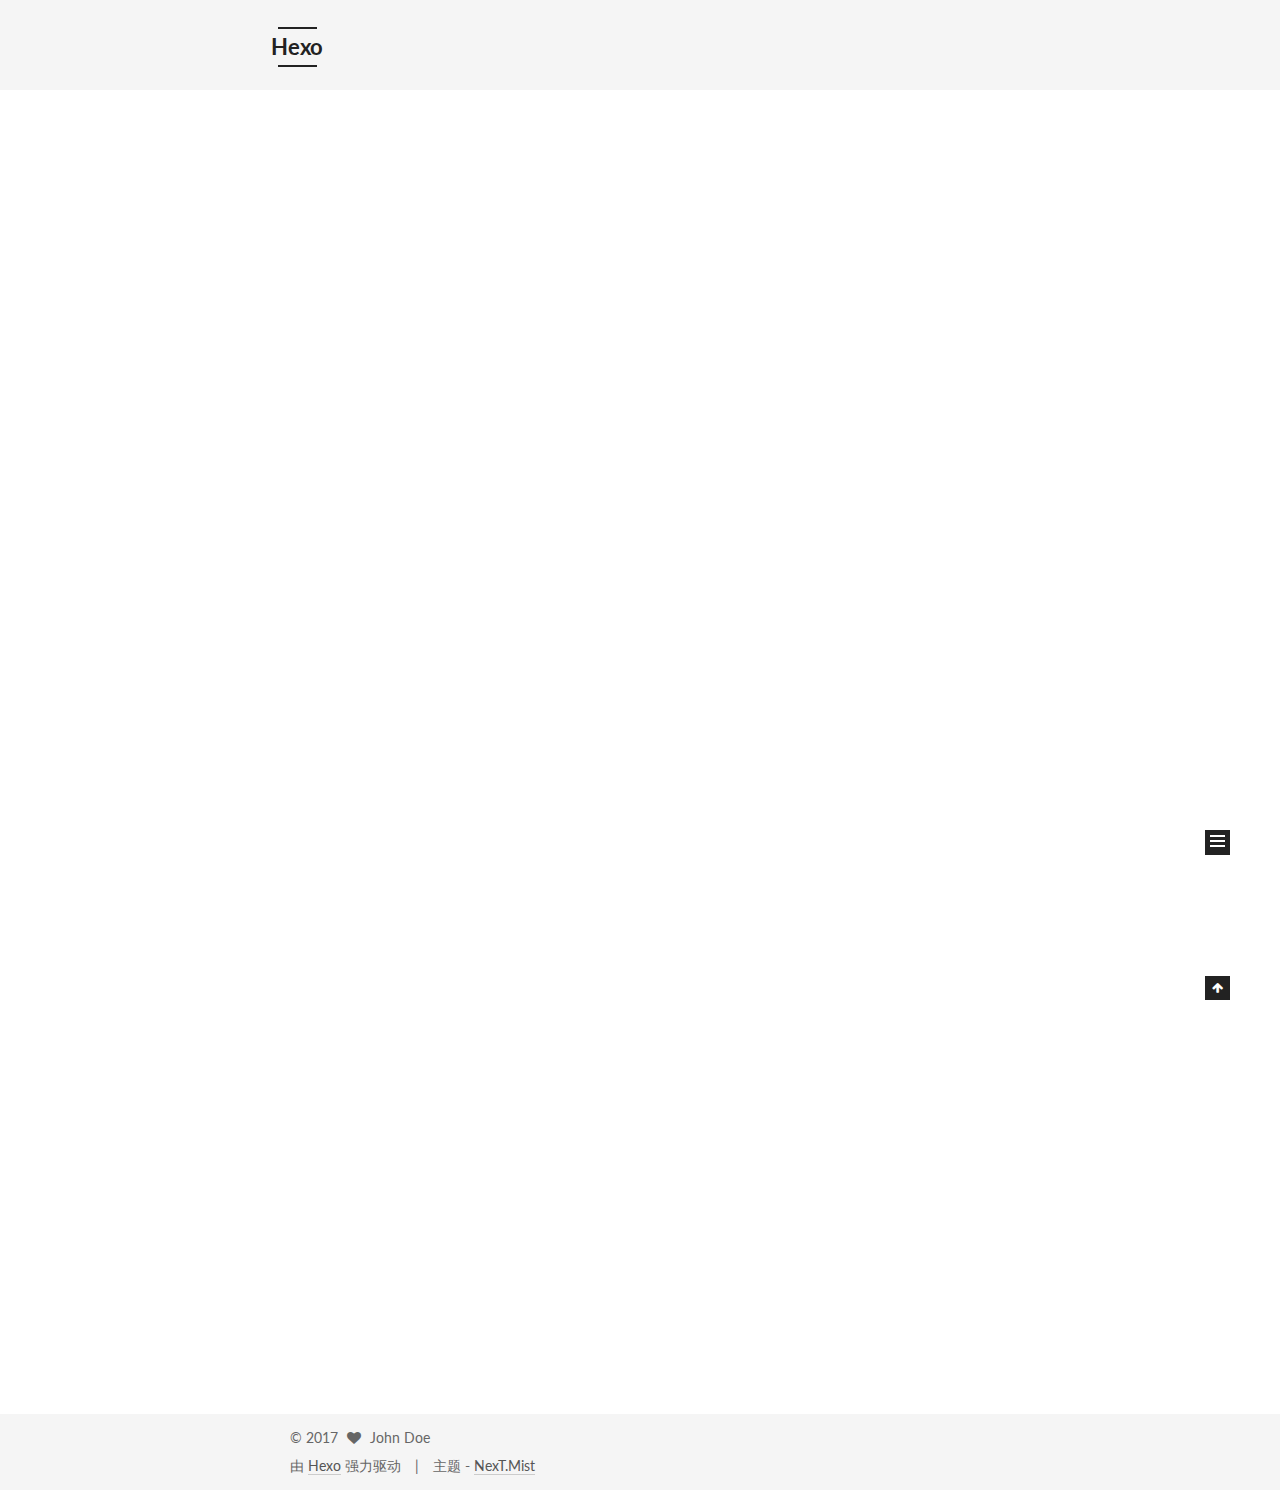
==== commit bbb46824: "Site updated: 2017-01-20 16:32:51" ====
--- a/index.html
+++ b/index.html
@@ -5,7 +5,7 @@
   
 
 
-<html class="theme-next muse use-motion" lang="zh-Hans">
+<html class="theme-next mist use-motion" lang="zh-Hans">
 <head>
   <meta charset="UTF-8"/>
 <meta http-equiv="X-UA-Compatible" content="IE=edge" />
@@ -97,7 +97,7 @@
   var NexT = window.NexT || {};
   var CONFIG = {
     root: '/',
-    scheme: 'Muse',
+    scheme: 'Mist',
     sidebar: {"position":"left","display":"post"},
     fancybox: true,
     motion: true,
@@ -238,6 +238,125 @@
   
 
   <article class="post post-type-normal " itemscope itemtype="http://schema.org/Article">
+  <link itemprop="mainEntityOfPage" href="http://yoursite.com/2017/01/20/First-page/">
+
+  <span style="display:none" itemprop="author" itemscope itemtype="http://schema.org/Person">
+    <meta itemprop="name" content="John Doe">
+    <meta itemprop="description" content="">
+    <meta itemprop="image" content="/images/avatar.gif">
+  </span>
+
+  <span style="display:none" itemprop="publisher" itemscope itemtype="http://schema.org/Organization">
+    <meta itemprop="name" content="Hexo">
+    <span style="display:none" itemprop="logo" itemscope itemtype="http://schema.org/ImageObject">
+      <img style="display:none;" itemprop="url image" alt="Hexo" src="">
+    </span>
+  </span>
+
+    
+      <header class="post-header">
+
+        
+        
+          <h1 class="post-title" itemprop="name headline">
+            
+            
+              
+                
+                <a class="post-title-link" href="/2017/01/20/First-page/" itemprop="url">
+                  First page
+                </a>
+              
+            
+          </h1>
+        
+
+        <div class="post-meta">
+          <span class="post-time">
+            
+              <span class="post-meta-item-icon">
+                <i class="fa fa-calendar-o"></i>
+              </span>
+              
+                <span class="post-meta-item-text">发表于</span>
+              
+              <time title="Post created" itemprop="dateCreated datePublished" datetime="2017-01-20T16:26:44+08:00">
+                2017-01-20
+              </time>
+            
+
+            
+
+            
+          </span>
+
+          
+
+          
+            
+          
+
+          
+
+          
+          
+
+          
+
+          
+
+        </div>
+      </header>
+    
+
+
+    <div class="post-body" itemprop="articleBody">
+
+      
+      
+
+      
+        
+          
+            <p>This is my first page。</p>
+
+          
+        
+      
+    </div>
+
+    <div>
+      
+    </div>
+
+    <div>
+      
+    </div>
+
+
+    <footer class="post-footer">
+      
+
+      
+
+      
+      
+        <div class="post-eof"></div>
+      
+    </footer>
+  </article>
+
+
+    
+      
+
+  
+
+  
+  
+  
+
+  <article class="post post-type-normal " itemscope itemtype="http://schema.org/Article">
   <link itemprop="mainEntityOfPage" href="http://yoursite.com/2017/01/20/hello-world/">
 
   <span style="display:none" itemprop="author" itemscope itemtype="http://schema.org/Person">
@@ -399,7 +518,7 @@
           
             <div class="site-state-item site-state-posts">
               <a href="/archives">
-                <span class="site-state-item-count">1</span>
+                <span class="site-state-item-count">2</span>
                 <span class="site-state-item-name">日志</span>
               </a>
             </div>
@@ -407,6 +526,13 @@
 
           
 
+          
+            <div class="site-state-item site-state-tags">
+              <a href="/tags">
+                <span class="site-state-item-count">1</span>
+                <span class="site-state-item-name">标签</span>
+              </a>
+            </div>
           
 
         </nav>
@@ -458,7 +584,7 @@
 <div class="theme-info">
   主题 -
   <a class="theme-link" href="https://github.com/iissnan/hexo-theme-next">
-    NexT.Muse
+    NexT.Mist
   </a>
 </div>
 
--- a/css/main.css
+++ b/css/main.css
@@ -226,51 +226,51 @@
   margin: 20px 0 15px;
 }
 h1 {
+  font-size: 24px;
+}
+@media (max-width: 767px) {
+  h1 {
+    font-size: 20px;
+  }
+}
+h2 {
   font-size: 22px;
 }
 @media (max-width: 767px) {
-  h1 {
+  h2 {
     font-size: 18px;
   }
 }
-h2 {
+h3 {
   font-size: 20px;
 }
 @media (max-width: 767px) {
-  h2 {
+  h3 {
     font-size: 16px;
   }
 }
-h3 {
+h4 {
   font-size: 18px;
 }
 @media (max-width: 767px) {
-  h3 {
+  h4 {
     font-size: 14px;
   }
 }
-h4 {
+h5 {
   font-size: 16px;
 }
 @media (max-width: 767px) {
-  h4 {
+  h5 {
     font-size: 12px;
   }
 }
-h5 {
+h6 {
   font-size: 14px;
 }
 @media (max-width: 767px) {
-  h5 {
+  h6 {
     font-size: 10px;
-  }
-}
-h6 {
-  font-size: 12px;
-}
-@media (max-width: 767px) {
-  h6 {
-    font-size: 8px;
   }
 }
 p {
@@ -989,7 +989,7 @@
 }
 .site-meta {
   margin: 0;
-  text-align: center;
+  text-align: left;
 }
 @media (max-width: 767px) {
   .site-meta {
@@ -1000,12 +1000,12 @@
   position: relative;
   display: inline-block;
   padding: 0 40px;
-  color: #fff;
+  color: #222;
   background: #222;
   border-bottom: none;
 }
 .brand:hover {
-  color: #fff;
+  color: #222;
 }
 .logo {
   display: inline-block;
@@ -1219,7 +1219,7 @@
 .posts-collapse {
   position: relative;
   z-index: 1010;
-  margin-left: 55px;
+  margin-left: 0;
 }
 .posts-collapse::after {
   content: " ";
@@ -1423,9 +1423,9 @@
   margin-top: 50px;
 }
 .post-more-link .btn {
-  color: #fff;
+  color: #555;
   font-size: 14px;
-  background: #222;
+  background: transparent;
   border-radius: 0;
   line-height: 2;
   margin: 0 4px 8px 4px;
@@ -1685,7 +1685,7 @@
   width: 4px;
   height: 4px;
   border-radius: 50%;
-  background: #f97;
+  background: #322e24;
 }
 .links-of-blogroll {
   font-size: 13px;
@@ -2432,78 +2432,319 @@
 .page-post-detail .comments {
   overflow: hidden;
 }
-@media (max-width: 767px) {
-  .header-inner,
-  .container .main-inner,
+h1,
+h2,
+h3,
+h4,
+h5,
+h6 {
+  margin: 20px 0 10px;
+}
+p {
+  margin: 0 0 25px 0;
+}
+a {
+  border-bottom-color: #ccc;
+}
+hr {
+  margin: 20px 0;
+  height: 2px;
+}
+.main-inner {
+  margin-top: 80px;
+}
+.header {
+  background: #f5f5f5;
+}
+.header-inner {
+  padding: 25px 0 20px;
+}
+.header-inner:before,
+.header-inner:after {
+  content: " ";
+  display: table;
+}
+.header-inner:after {
+  clear: both;
+}
+@media (max-width: 767px) {
+  .header-inner {
+    width: auto;
+    margin-bottom: 50px;
+    padding: 10px;
+  }
+}
+.site-meta {
+  float: left;
+  margin-left: -20px;
+  line-height: normal;
+}
+@media (max-width: 767px) {
+  .site-meta {
+    margin-left: 10px;
+  }
+}
+.site-meta .brand {
+  padding: 2px 1px;
+  background: none;
+}
+@media (max-width: 767px) {
+  .site-meta .brand {
+    display: block;
+  }
+}
+.site-meta .logo {
+  display: none;
+}
+.site-meta .site-title {
+  font-size: 22px;
+  font-weight: bolder;
+}
+@media (max-width: 767px) {
+  .site-meta .site-title {
+    line-height: 34px;
+  }
+}
+.logo-line-before,
+.logo-line-after {
+  display: block;
+  overflow: hidden;
+  margin: 0 auto;
+  width: 75%;
+}
+@media (max-width: 767px) {
+  .logo-line-before,
+  .logo-line-after {
+    display: none;
+  }
+}
+.logo-line-before i,
+.logo-line-after i {
+  position: relative;
+  display: block;
+  height: 2px;
+  background: #222;
+}
+@media (max-width: 767px) {
+  .logo-line-before i,
+  .logo-line-after i {
+    height: 3px;
+  }
+}
+.use-motion .logo-line-before i {
+  left: -100%;
+}
+.use-motion .logo-line-after i {
+  right: -100%;
+}
+.site-subtitle {
+  display: none;
+}
+.site-nav-toggle {
+  position: static;
+  float: right;
+}
+.menu {
+  float: right;
+  margin: 8px 0 0 0;
+}
+@media (max-width: 767px) {
+  .menu {
+    margin: 20px 0 0 0;
+    padding: 0;
+  }
+}
+.menu br {
+  display: none;
+}
+.menu .menu-item {
+  margin: 0;
+}
+@media (max-width: 767px) {
+  .menu .menu-item {
+    display: block;
+  }
+}
+.menu .menu-item a {
+  padding: 0 10px;
+  background: none;
+  border: none;
+  border-radius: 2px;
+  transition-property: background;
+}
+@media (max-width: 767px) {
+  .menu .menu-item a {
+    text-align: left;
+  }
+}
+.menu .menu-item a:hover {
+  background: #e1e1e1;
+}
+.menu a::before {
+  display: none;
+}
+@media (max-width: 767px) {
+  .menu a::before {
+    display: block;
+  }
+}
+@media (max-width: 767px) {
+  .menu {
+    float: none;
+  }
+}
+.site-search form {
+  display: none;
+}
+.posts-expand {
+  padding-top: 0;
+}
+.posts-expand .post-title,
+.posts-expand .post-meta {
+  text-align: left;
+}
+@media (max-width: 767px) {
+  .posts-expand .post-title,
+  .posts-expand .post-meta {
+    text-align: center;
+  }
+}
+.posts-expand .post-eof {
+  display: none;
+}
+.posts-expand .post {
+  margin-top: 120px;
+}
+.posts-expand .post:first-child {
+  margin-top: 0;
+}
+.posts-expand .post-meta {
+  margin-top: 5px;
+  margin-bottom: 20px;
+}
+.posts-expand .post-title {
+  position: relative;
+  font-size: 26px;
+  font-weight: 400;
+}
+@media (max-width: 767px) {
+  .posts-expand .post-title {
+    font-size: 20px;
+  }
+}
+@media (min-width: 1600px) {
+  .posts-expand .post-title {
+    font-size: 26px;
+  }
+}
+.posts-expand .post-title:hover:before {
+  background: #222;
+}
+.posts-expand .post-body img {
+  margin: 0;
+}
+.posts-expand .post-tags {
+  text-align: left;
+}
+.posts-expand .post-tags a {
+  padding: 1px 5px;
+  background: #f5f5f5;
+  border-bottom: none;
+}
+.posts-expand .post-tags a:hover {
+  background: #ccc;
+}
+.posts-expand .post-nav {
+  margin-top: 40px;
+}
+.post-button {
+  margin-top: 20px;
+  text-align: left;
+}
+.post-button a {
+  margin: 0 8px 8px 0 !important;
+  padding: 0;
+  font-size: 14px;
+  color: #666;
+  background: none;
+  border: none;
+  border-bottom: 2px solid #666;
+  transition-property: border;
+}
+@media (max-width: 767px) {
+  .post-button a {
+    font-size: 12px;
+  }
+}
+@media (min-width: 1600px) {
+  .post-button a {
+    font-size: 16px;
+  }
+}
+.post-button a:hover {
+  border-bottom-color: #222;
+}
+.links-of-blogroll-inline .links-of-blogroll-item {
+  display: inline-block;
+}
+.btn {
+  padding: 0 10px;
+  border-width: 2px;
+  border-radius: 0;
+}
+.headband {
+  display: none;
+}
+.site-search {
+  position: relative;
+  float: right;
+  margin-top: 5px;
+  padding-top: 3px;
+}
+@media (max-width: 767px) {
+  .site-search {
+    float: none;
+    padding: 0 10px;
+  }
+}
+@media (max-width: 767px) {
+  .container .main-inner {
+    width: auto;
+  }
+}
+.page-post-detail .post-title,
+.page-post-detail .post-meta {
+  text-align: center;
+}
+.page-post-detail .post-title:before {
+  display: none;
+}
+.page-post-detail .post-meta {
+  margin-bottom: 60px;
+}
+.pagination {
+  margin: 120px 0 0;
+  text-align: left;
+}
+@media (max-width: 767px) {
+  .pagination {
+    margin: 80px 10px 0;
+    text-align: center;
+  }
+}
+.footer {
+  margin-top: 80px;
+  padding: 10px 0;
+  background: #f5f5f5;
+  color: #666;
+}
+.footer-inner {
+  margin: 0 auto;
+  text-align: left;
+}
+@media (max-width: 767px) {
   .footer-inner {
     width: auto;
-  }
-}
-embed {
-  display: block;
-  margin: 0px auto 25px auto;
-}
-.custom-logo .site-meta-headline {
-  text-align: center;
-}
-.custom-logo .brand {
-  background: none;
-}
-.custom-logo .site-title {
-  margin: 10px auto 0;
-  font-size: 24px;
-  color: #222;
-}
-.custom-logo .site-title a {
-  border: none;
-}
-.custom-logo-image {
-  margin: 0 auto;
-  padding: 5px;
-  max-width: 150px;
-  background: #fff;
-}
-@media (max-width: 767px) {
-  .site-nav {
-    position: absolute;
-    left: 0;
-    top: 52px;
-    margin: 0;
-    width: 100%;
-    padding: 0;
-    background: #fff;
-    border-bottom: 1px solid #ddd;
-    z-index: 1;
-  }
-}
-@media (max-width: 767px) {
-  .menu {
-    text-align: left;
-  }
-}
-@media (max-width: 767px) {
-  .menu .menu-item {
-    display: block;
-    margin: 0 10px;
-    vertical-align: top;
-  }
-}
-@media (max-width: 767px) {
-  .menu .menu-item br {
-    display: none;
-  }
-}
-@media (max-width: 767px) {
-  .menu .menu-item a {
-    padding: 5px 10px;
-  }
-}
-.menu .menu-item .fa {
-  margin-right: 0;
-}
-.site-search form {
-  display: none;
-}
-.links-of-blogroll-inline .links-of-blogroll-item {
-  display: inline-block;
-}
+    text-align: center;
+  }
+}
